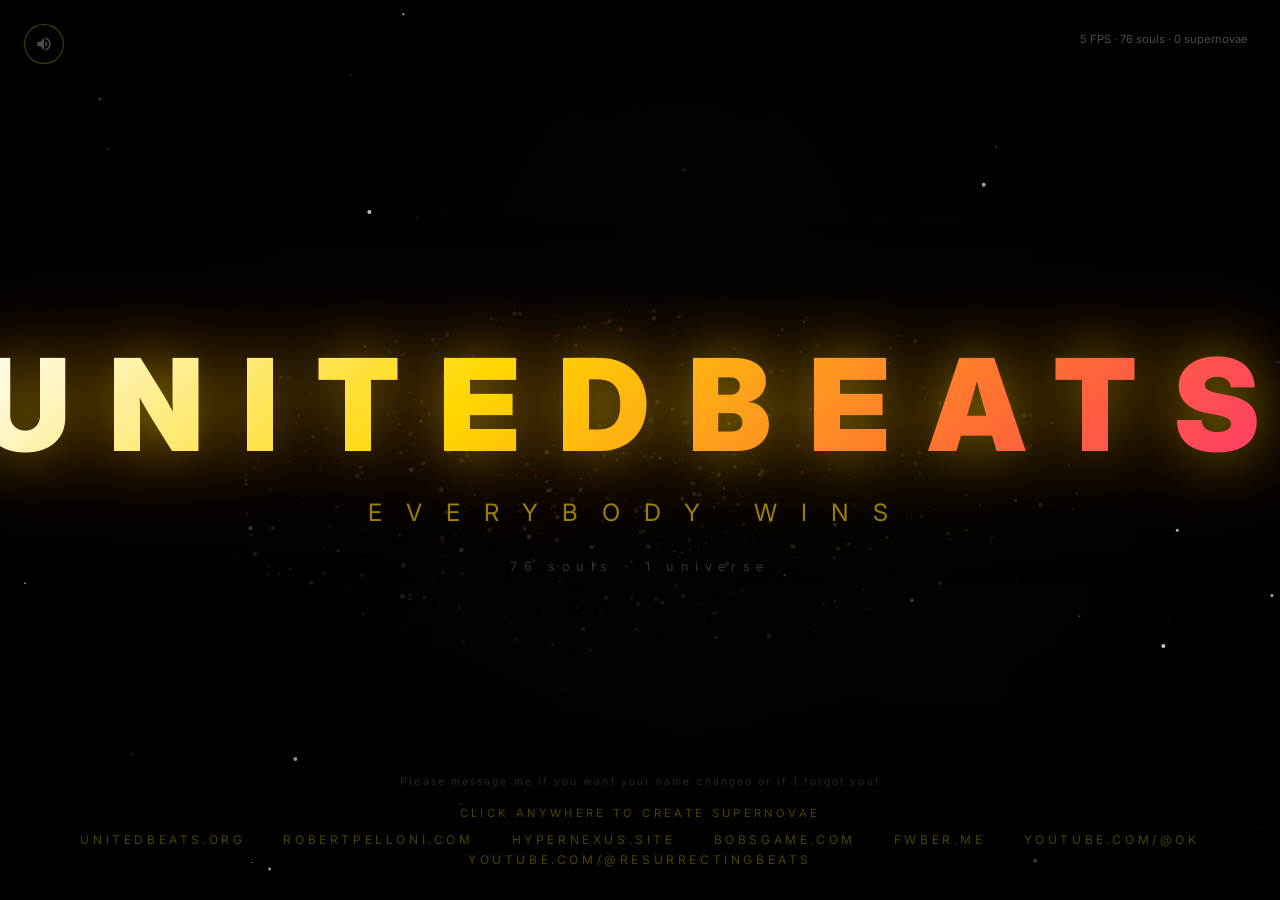
==== index.html @ 88bb685f "tagline-EVERYBODY-WINS" ====
<!doctype html>
<html lang="en">
  <head>
    <meta charset="UTF-8" />
    <meta name="viewport" content="width=device-width, initial-scale=1.0" />
    <title>UnitedBeats</title>

    <!-- Google AdSense -->
    <script
      async
      src="https://pagead2.googlesyndication.com/pagead/js/adsbygoogle.js?client=ca-pub-1203453275296694"
      crossorigin="anonymous"
    ></script>

    <link rel="preconnect" href="https://fonts.googleapis.com" />
    <link
      href="https://fonts.googleapis.com/css2?family=Inter:wght@300;400;700;900&display=swap"
      rel="stylesheet"
    />
    <style>
      * {
        margin: 0;
        padding: 0;
        box-sizing: border-box;
      }
      body {
        background: #000;
        font-family: "Inter", sans-serif;
        overflow: hidden;
      }
      canvas {
        position: fixed;
        top: 0;
        left: 0;
      }
      .yt-container {
        position: fixed;
        top: 0;
        left: 0;
        width: 100vw;
        height: 100vh;
        z-index: -1;
        pointer-events: none;
        opacity: 0;
      }
      .yt-container iframe {
        position: absolute;
        top: 50%;
        left: 50%;
        transform: translate(-50%, -50%);
        width: 120vw;
        height: 120vh;
        min-width: 120vw;
        min-height: 120vh;
      }
      .sound-btn {
        position: fixed;
        top: 1.5rem;
        left: 1.5rem;
        width: 40px;
        height: 40px;
        background: rgba(0, 0, 0, 0.5);
        border: 1px solid rgba(255, 215, 0, 0.3);
        border-radius: 50%;
        display: flex;
        align-items: center;
        justify-content: center;
        cursor: pointer;
        z-index: 100;
        opacity: 0;
        animation: fadeIn 2s ease 3s forwards;
        transition: all 0.3s;
        backdrop-filter: blur(10px);
      }
      .sound-btn:hover {
        border-color: rgba(255, 215, 0, 0.8);
        background: rgba(255, 215, 0, 0.1);
      }
      .sound-btn svg {
        width: 18px;
        height: 18px;
        fill: rgba(255, 215, 0, 0.7);
      }
      .sound-btn.muted svg {
        fill: rgba(255, 255, 255, 0.3);
      }
      .cursor {
        position: fixed;
        width: 20px;
        height: 20px;
        border: 2px solid rgba(255, 215, 0, 0.6);
        border-radius: 50%;
        pointer-events: none;
        z-index: 1000;
        transform: translate(-50%, -50%);
        transition: all 0.1s ease;
        mix-blend-mode: screen;
      }
      .cursor::after {
        content: "";
        position: absolute;
        top: 50%;
        left: 50%;
        width: 4px;
        height: 4px;
        background: #ffd700;
        border-radius: 50%;
        transform: translate(-50%, -50%);
      }
      .hero {
        position: fixed;
        top: 50%;
        left: 50%;
        transform: translate(-50%, -50%);
        text-align: center;
        z-index: 10;
        pointer-events: none;
        opacity: 0;
        animation: heroIn 4s ease 8s forwards;
      }
      @keyframes heroIn {
        0% {
          opacity: 0;
          transform: translate(-50%, -50%) scale(0.5);
        }
        100% {
          opacity: 1;
          transform: translate(-50%, -50%) scale(1);
        }
      }
      .logo {
        font-family: "Inter", sans-serif;
        font-size: clamp(4rem, 10vw, 8rem);
        font-weight: 900;
        letter-spacing: 0.3em;
        text-transform: uppercase;
        background: linear-gradient(
          135deg,
          #fff 0%,
          #ffd700 20%,
          #ff6b35 40%,
          #ff1493 60%,
          #8a2be2 80%,
          #00bfff 100%
        );
        background-size: 200% auto;
        -webkit-background-clip: text;
        -webkit-text-fill-color: transparent;
        background-clip: text;
        animation: textShimmer 3s linear infinite;
        filter: drop-shadow(0 0 30px rgba(255, 215, 0, 0.5))
          drop-shadow(0 0 60px rgba(255, 100, 0, 0.3));
      }
      @keyframes textShimmer {
        0% {
          background-position: 0% center;
        }
        100% {
          background-position: 200% center;
        }
      }
      .tagline {
        font-family: "Inter", sans-serif;
        font-size: clamp(1rem, 2.5vw, 1.5rem);
        font-weight: 400;
        letter-spacing: 1em;
        text-transform: uppercase;
        color: rgba(255, 215, 0, 0.6);
        margin-top: 1rem;
      }
      .subtitle {
        font-size: 0.8rem;
        letter-spacing: 0.5em;
        color: rgba(255, 255, 255, 0.2);
        margin-top: 2rem;
        opacity: 0;
        animation: fadeIn 2s ease 10s forwards;
      }
      @keyframes fadeIn {
        to {
          opacity: 1;
        }
      }
      .footer {
        position: fixed;
        bottom: 2rem;
        left: 0;
        right: 0;
        text-align: center;
        z-index: 10;
        opacity: 0;
        animation: fadeIn 2s ease 11s forwards;
      }
      .footer a {
        color: rgba(255, 215, 0, 0.3);
        text-decoration: none;
        font-size: 0.75rem;
        letter-spacing: 0.3em;
        text-transform: uppercase;
        transition: all 0.3s;
        padding: 0.5rem 1rem;
        border: 1px solid transparent;
      }
      .footer a:hover {
        color: #ffd700;
        border-color: rgba(255, 215, 0, 0.3);
        text-shadow: 0 0 20px rgba(255, 215, 0, 0.5);
      }
      .stats {
        position: fixed;
        top: 2rem;
        right: 2rem;
        font-size: 0.7rem;
        color: rgba(255, 255, 255, 0.3);
        text-align: right;
        z-index: 10;
        opacity: 0;
        animation: fadeIn 2s ease 12s forwards;
      }
      .click-hint {
        position: fixed;
        bottom: 5rem;
        left: 50%;
        transform: translateX(-50%);
        font-size: 0.7rem;
        color: rgba(255, 215, 0, 0.3);
        letter-spacing: 0.3em;
        z-index: 10;
        opacity: 0;
        animation:
          fadeIn 2s ease 9s forwards,
          pulse 3s ease-in-out 9s infinite;
      }
      @keyframes pulse {
        0%,
        100% {
          opacity: 0.3;
        }
        50% {
          opacity: 0.6;
        }
      }
      .message-hint {
        position: fixed;
        bottom: 7rem;
        left: 50%;
        transform: translateX(-50%);
        font-size: 0.65rem;
        color: rgba(255, 255, 255, 0.15);
        letter-spacing: 0.2em;
        z-index: 10;
        white-space: nowrap;
        opacity: 0;
        animation: fadeIn 2s ease 13s forwards;
      }
    </style>
  </head>
  <body>
    <canvas id="canvas"></canvas>

    <!-- YouTube Background Audio -->
    <div class="yt-container">
      <iframe
        id="ytPlayer"
        src="https://www.youtube.com/embed/bGdAvJPZcgg?autoplay=1&loop=1&playlist=bGdAvJPZcgg&controls=0&showinfo=0&rel=0&modestbranding=1&playsinline=1&enablejsapi=1"
        allow="autoplay; encrypted-media"
        frameborder="0"
      ></iframe>
    </div>

    <!-- Sound Toggle -->
    <div class="sound-btn" id="soundBtn" title="Toggle Sound">
      <svg id="soundIcon" viewBox="0 0 24 24">
        <path
          d="M3 9v6h4l5 5V4L7 9H3zm13.5 3c0-1.77-1.02-3.29-2.5-4.03v8.05c1.48-.73 2.5-2.25 2.5-4.02zM14 3.23v2.06c2.89.86 5 3.54 5 6.71s-2.11 5.85-5 6.71v2.06c4.01-.91 7-4.49 7-8.77s-2.99-7.86-7-8.77z"
        />
      </svg>
    </div>

    <div class="hero">
      <h1 class="logo">UnitedBeats</h1>
      <p class="tagline">EVERYBODY WINS</p>
      <p class="subtitle">76 souls · 1 universe</p>
    </div>

    <div class="click-hint">CLICK ANYWHERE TO CREATE SUPERNOVAE</div>

    <div class="stats" id="stats"></div>

    <div class="footer">
      <a href="https://unitedbeats.org">unitedbeats.org</a>
      <a href="https://robertpelloni.com">robertpelloni.com</a>
      <a href="https://hypernexus.site">hypernexus.site</a>
      <a href="https://bobsgame.com">bobsgame.com</a>
      <a href="https://fwber.me">fwber.me</a>
      <a href="https://www.youtube.com/@ok">youtube.com/@ok</a>
      <a href="https://www.youtube.com/@ResurrectingBeats"
        >youtube.com/@ResurrectingBeats</a
      >
    </div>

    <div class="message-hint">
      Please message me if you want your name changed or if I forgot you!
    </div>

    <script>
      const canvas = document.getElementById("canvas");
      const ctx = canvas.getContext("2d");
      let W, H, cx, cy, mouseX, mouseY;

      function resize() {
        W = canvas.width = window.innerWidth;
        H = canvas.height = window.innerHeight;
        cx = W / 2;
        cy = H / 2;
        mouseX = cx;
        mouseY = cy;
      }
      resize();
      window.addEventListener("resize", resize);

      // Track mouse position
      document.addEventListener("mousemove", (e) => {
        mouseX = e.clientX;
        mouseY = e.clientY;
      });

      const names = [
        "Robert Pelloni",
        "Harry Korlous",
        "Lumbros Korlous",
        "Phil",
        "Michael",
        "Mike",
        "Chris",
        "Danny",
        "Dave",
        "Dan",
        "Laura",
        "Julia",
        "Crystal",
        "Shonna",
        "Kim",
        "Brandon",
        "Ken",
        "Joey",
        "Joe",
        "Shannon",
        "Donny",
        "Addy",
        "Craig",
        "Adam",
        "Amanda",
        "Sommer",
        "Matthew Sommer",
        "T",
        "Jen",
        "Dale",
        "Cliff",
        "Christopher",
        "Jude",
        "Leah",
        "Jennifer",
        "James",
        "Alex",
        "Samson",
        "Cory",
        "John",
        "Austin",
        "Ana",
        "Mireille",
        "Niraj",
        "Eugene",
        "Nick",
        "Bry",
        "Sam",
        "Charles",
        "Jason",
        "Hank",
        "Matthew",
        "Matt",
        "Derek",
        "Gregg",
        "Adriana",
        "Daphne",
        "Tim",
        "Frank",
        "Megan",
        "Megggan",
        "Liz",
        "Wayne",
        "Josh",
        "Neil",
        "Jack",
        "Steve",
        "Klair",
        "Rex",
        "Chauncey",
        "Jay",
        "Splarka",
        "Vivi",
        "Vincent",
        "Andrew",
        "William",
      ];

      // Deep space background
      const layers = [
        { stars: [], speed: 0.05, size: 0.5, count: 200 },
        { stars: [], speed: 0.1, size: 1, count: 150 },
        { stars: [], speed: 0.2, size: 1.5, count: 100 },
        { stars: [], speed: 0.3, size: 2, count: 50 },
      ];

      layers.forEach((layer) => {
        for (let i = 0; i < layer.count; i++) {
          layer.stars.push({
            x: Math.random() * 3000 - 500,
            y: Math.random() * 3000 - 500,
            o: Math.random(),
            tw: Math.random() * 6.28,
            hue: Math.random() > 0.9 ? Math.random() * 60 + 20 : 0,
          });
        }
      });

      // Galaxy spiral particles
      const galaxy = [];
      for (let i = 0; i < 500; i++) {
        const angle = Math.random() * 6.28 * 3;
        const dist = 50 + Math.random() * 400;
        galaxy.push({
          angle,
          dist,
          speed: 0.0002 + Math.random() * 0.0005,
          size: Math.random() * 2 + 0.5,
          hue: Math.random() * 40 + 20,
          o: Math.random() * 0.5 + 0.1,
        });
      }

      // Supernova class - realistic version
      class Supernova {
        constructor(x, y, isMain = false) {
          this.x = x;
          this.y = y;
          this.isMain = isMain;
          this.time = 0;
          this.phase = 0;
          this.alive = true;
          this.debris = [];
          this.rings = [];
          this.names = [];
          this.filaments = [];
          this.ejecta = [];
          this.shells = [];

          // Create filaments (long tendrils of gas)
          for (let i = 0; i < (isMain ? 24 : 8); i++) {
            const angle =
              (i / (isMain ? 24 : 8)) * 6.28 + (Math.random() - 0.5) * 0.3;
            const length = 100 + Math.random() * 300;
            const points = [];
            for (let j = 0; j < 20; j++) {
              const t = j / 19;
              points.push({
                ox: Math.cos(angle) * length * t + (Math.random() - 0.5) * 30,
                oy: Math.sin(angle) * length * t + (Math.random() - 0.5) * 30,
                wobble: Math.random() * 6.28,
              });
            }
            this.filaments.push({
              angle,
              length,
              points,
              width: 2 + Math.random() * 4,
              hue: Math.random() > 0.5 ? 0 : 30, // red or orange
              speed: 0.5 + Math.random() * 1.5,
              opacity: 0.6 + Math.random() * 0.4,
            });
          }

          // Create ejecta knots (bright clumps)
          for (let i = 0; i < (isMain ? 60 : 15); i++) {
            const angle = Math.random() * 6.28;
            const speed = 0.5 + Math.random() * 2;
            this.ejecta.push({
              x,
              y,
              vx: Math.cos(angle) * speed,
              vy: Math.sin(angle) * speed,
              size: 3 + Math.random() * 8,
              life: 1,
              decay: 0.0005 + Math.random() * 0.001,
              hue: Math.random() * 40, // red-orange-yellow
              brightness: 50 + Math.random() * 50,
            });
          }

          // Create expanding gas shells
          for (let i = 0; i < (isMain ? 4 : 2); i++) {
            this.shells.push({
              radius: 0,
              maxRadius: 200 + i * 150 + Math.random() * 100,
              speed: 1.5 + i * 0.5,
              opacity: 0.4 - i * 0.08,
              delay: i * 0.3,
              width: 20 + Math.random() * 30,
              hue: i * 10, // each shell slightly different color
            });
          }

          // Create debris
          for (let i = 0; i < (isMain ? 300 : 80); i++) {
            const angle = Math.random() * 6.28;
            const speed = 0.5 + Math.random() * (isMain ? 8 : 4);
            this.debris.push({
              x,
              y,
              vx: Math.cos(angle) * speed,
              vy: Math.sin(angle) * speed,
              size: Math.random() * (isMain ? 3 : 1.5) + 0.3,
              life: 1,
              decay: 0.0008 + Math.random() * 0.003,
              hue: Math.random() * 60 + 10,
            });
          }

          // Shockwave rings
          for (let i = 0; i < (isMain ? 6 : 2); i++) {
            this.rings.push({
              radius: 0,
              speed: 3 + i * 2,
              opacity: 0.5 - i * 0.06,
              delay: i * 0.4,
            });
          }

          // Assign names if main
          if (isMain) {
            this.names = names.map((name, i) => {
              const angle =
                (i / names.length) * 6.28 + (Math.random() - 0.5) * 0.5;
              const speed = 1.5 + Math.random() * 3;
              const colors = [
                "#ffd700",
                "#ff6b35",
                "#ff1493",
                "#8a2be2",
                "#00bfff",
                "#ff4500",
                "#7cfc00",
                "#ff69b4",
                "#00ced1",
                "#ffa500",
                "#ff6ec7",
                "#7fffd4",
              ];
              return {
                name,
                x,
                y,
                vx: Math.cos(angle) * speed,
                vy: Math.sin(angle) * speed,
                angle,
                size: 0.7 + Math.random() * 0.7,
                color: colors[i % colors.length],
                opacity: 0,
                delay: 0.3 + Math.random() * 2,
                trail: [],
                maxTrail: 10 + Math.floor(Math.random() * 20),
                phase: Math.random() * 6.28,
                wobble: 0.3 + Math.random() * 2,
                finalOrbit: 80 + Math.random() * 300,
                finalAngle: Math.random() * 6.28,
                finalSpeed: 0.0003 + Math.random() * 0.003,
                settled: false,
              };
            });
          }
        }

        update(dt) {
          this.time += dt;
          if (this.time < 2) this.phase = 0;
          else if (this.time < 5) this.phase = 1;
          else this.phase = 2;

          // Update debris
          this.debris.forEach((d) => {
            d.x += d.vx;
            d.y += d.vy;
            d.vx *= 0.997;
            d.vy *= 0.997;
            d.life -= d.decay;
          });
          this.debris = this.debris.filter((d) => d.life > 0);

          // Update names
          this.names.forEach((p) => {
            if (this.time < p.delay) return;
            const age = this.time - p.delay;

            if (this.phase <= 1) {
              const force = Math.min(1, age * 0.3);
              p.x = this.x + p.vx * age * 100 * force;
              p.y = this.y + p.vy * age * 100 * force;
              p.opacity = Math.min(1, age * 0.3);
            } else {
              if (!p.settled) p.settled = true;
              p.finalAngle += p.finalSpeed;
              const wx = Math.sin(this.time * p.wobble + p.phase) * 40;
              const wy = Math.cos(this.time * p.wobble * 0.7 + p.phase) * 40;
              const tx = this.x + Math.cos(p.finalAngle) * p.finalOrbit + wx;
              const ty = this.y + Math.sin(p.finalAngle) * p.finalOrbit + wy;
              p.x += (tx - p.x) * 0.015;
              p.y += (ty - p.y) * 0.015;
              p.opacity = 0.6 + 0.4 * Math.sin(this.time * 2 + p.phase);
            }

            p.trail.push({ x: p.x, y: p.y });
            if (p.trail.length > p.maxTrail) p.trail.shift();
          });

          if (this.phase === 2 && this.debris.length === 0 && !this.isMain) {
            this.alive = this.names.length > 0;
          }
        }

        draw() {
          // Pre-explosion star
          if (this.phase === 0) {
            const pulse = 1 + Math.sin(this.time * 5) * 0.3 * (this.time / 2);
            const r = (5 + this.time * 15) * pulse;
            const glow = 10 + this.time * 40;
            this.drawStar(this.x, this.y, r, glow);
            return;
          }

          // Initial flash (bright white)
          if (this.time > 2 && this.time < 2.8) {
            const t = (this.time - 2) / 0.8;
            const flash = Math.pow(1 - t, 3);
            ctx.fillStyle = `rgba(255,255,255,${flash * 0.9})`;
            ctx.fillRect(0, 0, W, H);
            // Blue-white core flash
            const core = ctx.createRadialGradient(
              this.x,
              this.y,
              0,
              this.x,
              this.y,
              300 * (1 + t * 2),
            );
            core.addColorStop(0, `rgba(200,220,255,${flash * 0.8})`);
            core.addColorStop(0.3, `rgba(255,255,255,${flash * 0.5})`);
            core.addColorStop(1, "transparent");
            ctx.fillStyle = core;
            ctx.fillRect(0, 0, W, H);
          }

          // Expanding gas shells
          this.shells.forEach((shell) => {
            const t = this.time - shell.delay;
            if (t < 0) return;
            shell.radius = Math.min(shell.maxRadius, t * 150 * shell.speed);
            const progress = shell.radius / shell.maxRadius;
            const o =
              shell.opacity * (1 - progress) * (1 - Math.max(0, (t - 3) / 5));
            if (o <= 0.01) return;

            // Outer shell edge
            ctx.beginPath();
            ctx.arc(this.x, this.y, shell.radius, 0, 6.28);
            ctx.strokeStyle = `hsla(${shell.hue}, 80%, 60%, ${o})`;
            ctx.lineWidth = shell.width * (1 - progress * 0.5);
            ctx.stroke();

            // Inner glow
            ctx.beginPath();
            ctx.arc(this.x, this.y, shell.radius * 0.95, 0, 6.28);
            ctx.strokeStyle = `hsla(${shell.hue + 10}, 90%, 70%, ${o * 0.5})`;
            ctx.lineWidth = shell.width * 0.3;
            ctx.stroke();
          });

          // Shockwave rings (thin bright lines)
          this.rings.forEach((ring) => {
            const t = this.time - ring.delay;
            if (t < 0) return;
            ring.radius = t * 200 * ring.speed;
            const o = Math.max(0, ring.opacity * (1 - t * 0.06));
            if (o <= 0) return;
            ctx.beginPath();
            ctx.arc(this.x, this.y, ring.radius, 0, 6.28);
            ctx.strokeStyle = `rgba(255,220,150,${o})`;
            ctx.lineWidth = 2;
            ctx.stroke();
          });

          // Filaments (tendrils of gas)
          this.filaments.forEach((f) => {
            const t = this.time - 2;
            if (t < 0) return;
            const progress = Math.min(1, (t * f.speed) / 5);
            const o = f.opacity * (1 - progress * 0.3);
            ctx.beginPath();
            ctx.moveTo(this.x, this.y);
            for (let i = 0; i < f.points.length; i++) {
              const p = f.points[i];
              const wobbleX =
                Math.sin(this.time * 2 + p.wobble) * 10 * progress;
              const wobbleY =
                Math.cos(this.time * 2 + p.wobble) * 10 * progress;
              const px = this.x + p.ox * progress + wobbleX;
              const py = this.y + p.oy * progress + wobbleY;
              ctx.lineTo(px, py);
            }
            ctx.strokeStyle = `hsla(${f.hue}, 90%, 55%, ${o * 0.4})`;
            ctx.lineWidth = f.width * (1 - progress * 0.3);
            ctx.lineCap = "round";
            ctx.stroke();
          });

          // Ejecta knots
          this.ejecta.forEach((e) => {
            const t = this.time - 2;
            if (t < 0) return;
            e.x += e.vx;
            e.y += e.vy;
            e.vx *= 0.998;
            e.vy *= 0.998;
            e.life -= e.decay;
            if (e.life <= 0) return;
            // Hot core
            ctx.beginPath();
            ctx.arc(e.x, e.y, e.size * e.life, 0, 6.28);
            ctx.fillStyle = `hsla(${e.hue}, 90%, ${e.brightness}%, ${e.life * 0.7})`;
            ctx.fill();
            // Glow
            const glow = ctx.createRadialGradient(
              e.x,
              e.y,
              0,
              e.x,
              e.y,
              e.size * e.life * 4,
            );
            glow.addColorStop(0, `hsla(${e.hue}, 100%, 60%, ${e.life * 0.3})`);
            glow.addColorStop(1, "transparent");
            ctx.fillStyle = glow;
            ctx.fillRect(
              e.x - e.size * 4,
              e.y - e.size * 4,
              e.size * 8,
              e.size * 8,
            );
          });

          // Dust/debris
          this.debris.forEach((d) => {
            d.x += d.vx;
            d.y += d.vy;
            d.vx *= 0.997;
            d.vy *= 0.997;
            d.life -= d.decay;
            if (d.life <= 0) return;
            ctx.beginPath();
            ctx.arc(d.x, d.y, d.size * d.life, 0, 6.28);
            ctx.fillStyle = `hsla(${d.hue}, 80%, ${40 + d.life * 40}%, ${d.life * 0.6})`;
            ctx.fill();
          });

          // Central remnant (fading neutron star)
          if (this.phase >= 1) {
            const age = this.time - 2;
            const fade = Math.max(0, 1 - age / 8);
            if (fade > 0) {
              // Pulsar glow
              const pulse = 1 + Math.sin(this.time * 10) * 0.2;
              const r = 3 * fade * pulse;
              const glow = ctx.createRadialGradient(
                this.x,
                this.y,
                0,
                this.x,
                this.y,
                r * 10,
              );
              glow.addColorStop(0, `rgba(180,200,255,${fade * 0.8})`);
              glow.addColorStop(0.3, `rgba(100,150,255,${fade * 0.4})`);
              glow.addColorStop(1, "transparent");
              ctx.fillStyle = glow;
              ctx.fillRect(this.x - r * 10, this.y - r * 10, r * 20, r * 20);
              // Core
              ctx.beginPath();
              ctx.arc(this.x, this.y, r, 0, 6.28);
              ctx.fillStyle = `rgba(200,220,255,${fade * 0.9})`;
              ctx.fill();
            }
          }

          // Names
          this.names.forEach((p) => {
            if (this.time < p.delay) return;
            const age = this.time - p.delay;

            if (this.phase <= 1) {
              const force = Math.min(1, age * 0.2);
              p.x = this.x + p.vx * age * 80 * force;
              p.y = this.y + p.vy * age * 80 * force;
              p.opacity = Math.min(1, age * 0.2);
            } else {
              if (!p.settled) p.settled = true;
              p.finalAngle += p.finalSpeed;
              const wx = Math.sin(this.time * p.wobble + p.phase) * 40;
              const wy = Math.cos(this.time * p.wobble * 0.7 + p.phase) * 40;
              const tx = this.x + Math.cos(p.finalAngle) * p.finalOrbit + wx;
              const ty = this.y + Math.sin(p.finalAngle) * p.finalOrbit + wy;
              p.x += (tx - p.x) * 0.015;
              p.y += (ty - p.y) * 0.015;
              p.opacity = 0.6 + 0.4 * Math.sin(this.time * 2 + p.phase);
            }

            // Trail
            p.trail.push({ x: p.x, y: p.y });
            if (p.trail.length > p.maxTrail) p.trail.shift();
            if (p.trail.length > 1) {
              ctx.beginPath();
              ctx.moveTo(p.trail[0].x, p.trail[0].y);
              for (let i = 1; i < p.trail.length; i++)
                ctx.lineTo(p.trail[i].x, p.trail[i].y);
              ctx.strokeStyle = p.color;
              ctx.globalAlpha = p.opacity * 0.08;
              ctx.lineWidth = p.size * 10;
              ctx.lineCap = "round";
              ctx.stroke();
              ctx.globalAlpha = 1;
            }

            // Name
            ctx.save();
            ctx.globalAlpha = p.opacity;
            ctx.font = `bold ${p.size * 18}px 'Inter', sans-serif`;
            ctx.textAlign = "center";
            ctx.textBaseline = "middle";
            ctx.shadowColor = p.color;
            ctx.shadowBlur = 25;
            ctx.fillStyle = p.color;
            ctx.fillText(p.name, p.x, p.y);
            ctx.shadowBlur = 8;
            ctx.fillStyle = "rgba(255,255,255,0.6)";
            ctx.fillText(p.name, p.x, p.y);
            ctx.restore();
          });
        }

        drawStar(x, y, r, glow) {
          // Multi-layered corona
          const layers = [
            {
              r: 15,
              stops: [
                [0, "rgba(255,255,255,0.95)"],
                [0.2, "rgba(255,240,200,0.7)"],
                [0.5, "rgba(255,150,50,0.2)"],
                [1, "transparent"],
              ],
            },
            {
              r: 8,
              stops: [
                [0, "rgba(255,255,255,1)"],
                [0.3, "rgba(200,220,255,0.8)"],
                [0.7, "rgba(100,150,255,0.3)"],
                [1, "transparent"],
              ],
            },
          ];
          layers.forEach((l) => {
            const g = ctx.createRadialGradient(x, y, 0, x, y, r * l.r + glow);
            l.stops.forEach(([stop, color]) => g.addColorStop(stop, color));
            ctx.fillStyle = g;
            ctx.fillRect(x - r * l.r, y - r * l.r, r * l.r * 2, r * l.r * 2);
          });

          // Light spikes
          ctx.save();
          ctx.translate(x, y);
          for (let i = 0; i < 12; i++) {
            ctx.rotate(0.524);
            const len = r * 6 + glow * 2 + Math.sin(this.time * 3 + i) * r * 2;
            const g = ctx.createLinearGradient(0, 0, len, 0);
            g.addColorStop(0, "rgba(255,240,200,0.7)");
            g.addColorStop(0.3, "rgba(200,220,255,0.3)");
            g.addColorStop(1, "transparent");
            ctx.beginPath();
            ctx.moveTo(0, -0.8);
            ctx.quadraticCurveTo(len * 0.4, -2, len, 0);
            ctx.quadraticCurveTo(len * 0.4, 2, 0, 0.8);
            ctx.fillStyle = g;
            ctx.fill();
          }
          ctx.restore();

          // Hot core
          const core = ctx.createRadialGradient(x, y, 0, x, y, r * 2);
          core.addColorStop(0, "#fff");
          core.addColorStop(0.2, "rgba(200,220,255,0.9)");
          core.addColorStop(0.5, "rgba(255,240,200,0.5)");
          core.addColorStop(1, "transparent");
          ctx.beginPath();
          ctx.arc(x, y, r * 2, 0, 6.28);
          ctx.fillStyle = core;
          ctx.fill();
        }
      }

      // Main supernova
      let mainSupernova = null;
      let userSupernovae = [];
      let time = 0;

      // Click to create supernova
      canvas.addEventListener("click", (e) => {
        userSupernovae.push(new Supernova(e.clientX, e.clientY, false));
      });

      // Stats
      const statsEl = document.getElementById("stats");
      let fps = 0,
        frameCount = 0,
        lastFpsTime = 0;

      function animate(timestamp) {
        const dt = 0.016;
        time += dt;

        // FPS
        frameCount++;
        if (timestamp - lastFpsTime > 1000) {
          fps = frameCount;
          frameCount = 0;
          lastFpsTime = timestamp;
          statsEl.textContent = `${fps} FPS · ${names.length} souls · ${userSupernovae.length + (mainSupernova ? 1 : 0)} supernovae`;
        }

        // Background
        ctx.fillStyle = "#000";
        ctx.fillRect(0, 0, W, H);

        // Nebula
        for (let i = 0; i < 4; i++) {
          const nx = cx + Math.sin(time * 0.1 + i * 1.5) * 300;
          const ny = cy + Math.cos(time * 0.1 + i * 1.5) * 200;
          const neb = ctx.createRadialGradient(nx, ny, 0, nx, ny, 500);
          const hue = (time * 15 + i * 90) % 360;
          neb.addColorStop(0, `hsla(${hue}, 80%, 30%, 0.02)`);
          neb.addColorStop(0.5, `hsla(${hue + 30}, 70%, 20%, 0.01)`);
          neb.addColorStop(1, "transparent");
          ctx.fillStyle = neb;
          ctx.fillRect(0, 0, W, H);
        }

        // Parallax stars
        const mx = (mouseX - cx) * 0.01;
        const my = (mouseY - cy) * 0.01;
        layers.forEach((layer, li) => {
          layer.stars.forEach((s) => {
            s.tw += 0.02;
            const px = s.x + mx * layer.speed * 100;
            const py = s.y + my * layer.speed * 100;
            const o = s.o * (0.3 + 0.7 * Math.sin(s.tw));
            if (s.hue > 0) {
              ctx.fillStyle = `hsla(${s.hue}, 80%, 70%, ${o})`;
            } else {
              ctx.fillStyle = `rgba(255,255,255,${o})`;
            }
            ctx.beginPath();
            ctx.arc(px, py, layer.size, 0, 6.28);
            ctx.fill();
          });
        });

        // Galaxy
        galaxy.forEach((g) => {
          g.angle += g.speed;
          const gx =
            cx + Math.cos(g.angle) * g.dist + Math.sin(time * 0.1) * 50;
          const gy =
            cy + Math.sin(g.angle) * g.dist * 0.4 + Math.cos(time * 0.1) * 30;
          ctx.beginPath();
          ctx.arc(gx, gy, g.size, 0, 6.28);
          ctx.fillStyle = `hsla(${g.hue}, 60%, 60%, ${g.o * 0.3})`;
          ctx.fill();
        });

        // Create main supernova after 1s
        if (!mainSupernova && time > 1) {
          mainSupernova = new Supernova(cx, cy, true);
        }

        // Update & draw supernovae
        if (mainSupernova) {
          mainSupernova.update(dt);
          mainSupernova.draw();
        }

        userSupernovae = userSupernovae.filter((sn) => {
          sn.update(dt);
          sn.draw();
          return sn.alive;
        });

        // Draw connecting lines between settled names
        if (mainSupernova && mainSupernova.phase === 2) {
          const settled = mainSupernova.names.filter((n) => n.settled);
          settled.forEach((n1, i) => {
            settled.slice(i + 1).forEach((n2) => {
              const dx = n1.x - n2.x;
              const dy = n1.y - n2.y;
              const dist = Math.sqrt(dx * dx + dy * dy);
              if (dist < 200) {
                const o = (1 - dist / 200) * 0.1;
                ctx.beginPath();
                ctx.moveTo(n1.x, n1.y);
                ctx.lineTo(n2.x, n2.y);
                ctx.strokeStyle = `rgba(255,200,100,${o})`;
                ctx.lineWidth = 0.5;
                ctx.stroke();
              }
            });
          });

          // Mouse gravity effect
          settled.forEach((p) => {
            const dx = mouseX - p.x;
            const dy = mouseY - p.y;
            const dist = Math.sqrt(dx * dx + dy * dy);
            if (dist < 300) {
              const force = (1 - dist / 300) * 0.5;
              ctx.beginPath();
              ctx.moveTo(p.x, p.y);
              ctx.lineTo(p.x + dx * force * 0.1, p.y + dy * force * 0.1);
              ctx.strokeStyle = `rgba(255,215,0,${force * 0.3})`;
              ctx.lineWidth = 1;
              ctx.stroke();
            }
          });
        }

        requestAnimationFrame(animate);
      }

      animate(0);

      // YouTube Sound Toggle
      const ytPlayer = document.getElementById("ytPlayer");
      const soundBtn = document.getElementById("soundBtn");
      const soundIcon = document.getElementById("soundIcon");
      // Set the icon by updating the path's `d` attribute rather than using
      // innerHTML (avoids HTML parsing / injection entirely).
      const soundPath = soundIcon.querySelector("path");
      const SOUND_ON_D =
        "M3 9v6h4l5 5V4L7 9H3zm13.5 3c0-1.77-1.02-3.29-2.5-4.03v8.05c1.48-.73 2.5-2.25 2.5-4.02zM14 3.23v2.06c2.89.86 5 3.54 5 6.71s-2.11 5.85-5 6.71v2.06c4.01-.91 7-4.49 7-8.77s-2.99-7.86-7-8.77z";
      const SOUND_OFF_D =
        "M16.5 12c0-1.77-1.02-3.29-2.5-4.03v2.21l2.45 2.45c.03-.2.05-.41.05-.63zm2.5 0c0 .94-.2 1.82-.54 2.64l1.51 1.51C20.63 14.91 21 13.5 21 12c0-4.28-2.99-7.86-7-8.77v2.06c2.89.86 5 3.54 5 6.71zM4.27 3L3 4.27 7.73 9H3v6h4l5 5v-6.73l4.25 4.25c-.67.52-1.42.93-2.25 1.18v2.06c1.38-.31 2.63-.95 3.69-1.81L19.73 21 21 19.73l-9-9L4.27 3zM12 4L9.91 6.09 12 8.18V4z";
      let isMuted = true;
      let ytReady = false;

      // YouTube API
      const tag = document.createElement("script");
      tag.src = "https://www.youtube.com/iframe_api";
      document.head.appendChild(tag);

      let player;
      window.onYouTubeIframeAPIReady = function () {
        player = new YT.Player("ytPlayer", {
          events: {
            onReady: () => {
              ytReady = true;
              player.mute();
              player.playVideo();
            },
          },
        });
      };

      soundBtn.addEventListener("click", () => {
        isMuted = !isMuted;
        if (ytReady) {
          if (isMuted) {
            player.mute();
            soundBtn.classList.add("muted");
            soundPath.setAttribute("d", SOUND_OFF_D);
          } else {
            player.unMute();
            soundBtn.classList.remove("muted");
            soundPath.setAttribute("d", SOUND_ON_D);
          }
        }
      });

      soundBtn.classList.add("muted");

      // Dynamic Supernova Favicon
      function generateFavicon() {
        const fc = document.createElement("canvas");
        fc.width = 32;
        fc.height = 32;
        const fctx = fc.getContext("2d");

        // Background
        fctx.fillStyle = "#000";
        fctx.fillRect(0, 0, 32, 32);

        // Star glow
        const g = fctx.createRadialGradient(16, 16, 0, 16, 16, 16);
        g.addColorStop(0, "rgba(255,255,255,1)");
        g.addColorStop(0.2, "rgba(255,215,0,0.9)");
        g.addColorStop(0.5, "rgba(255,100,0,0.5)");
        g.addColorStop(0.8, "rgba(255,50,0,0.2)");
        g.addColorStop(1, "transparent");
        fctx.fillStyle = g;
        fctx.fillRect(0, 0, 32, 32);

        // Explosion rays
        fctx.save();
        fctx.translate(16, 16);
        for (let i = 0; i < 8; i++) {
          fctx.rotate(0.785);
          const rg = fctx.createLinearGradient(0, 0, 16, 0);
          rg.addColorStop(0, "rgba(255,200,100,0.8)");
          rg.addColorStop(1, "transparent");
          fctx.beginPath();
          fctx.moveTo(0, -0.5);
          fctx.lineTo(16, 0);
          fctx.lineTo(0, 0.5);
          fctx.fillStyle = rg;
          fctx.fill();
        }
        fctx.restore();

        // Bright center
        fctx.beginPath();
        fctx.arc(16, 16, 3, 0, 6.28);
        fctx.fillStyle = "#fff";
        fctx.fill();

        // Debris particles
        for (let i = 0; i < 12; i++) {
          const angle = (i / 12) * 6.28;
          const dist = 8 + Math.random() * 8;
          const px = 16 + Math.cos(angle) * dist;
          const py = 16 + Math.sin(angle) * dist;
          fctx.beginPath();
          fctx.arc(px, py, 1, 0, 6.28);
          fctx.fillStyle = `hsl(${30 + Math.random() * 30}, 100%, ${50 + Math.random() * 50}%)`;
          fctx.fill();
        }

        return fc.toDataURL();
      }

      // Set favicon
      const favicon = document.createElement("link");
      favicon.rel = "icon";
      favicon.type = "image/png";
      favicon.href = generateFavicon();
      document.head.appendChild(favicon);

      // Also set apple-touch-icon
      const appleIcon = document.createElement("link");
      appleIcon.rel = "apple-touch-icon";
      appleIcon.href = generateFavicon();
      document.head.appendChild(appleIcon);
    </script>
  </body>
</html>
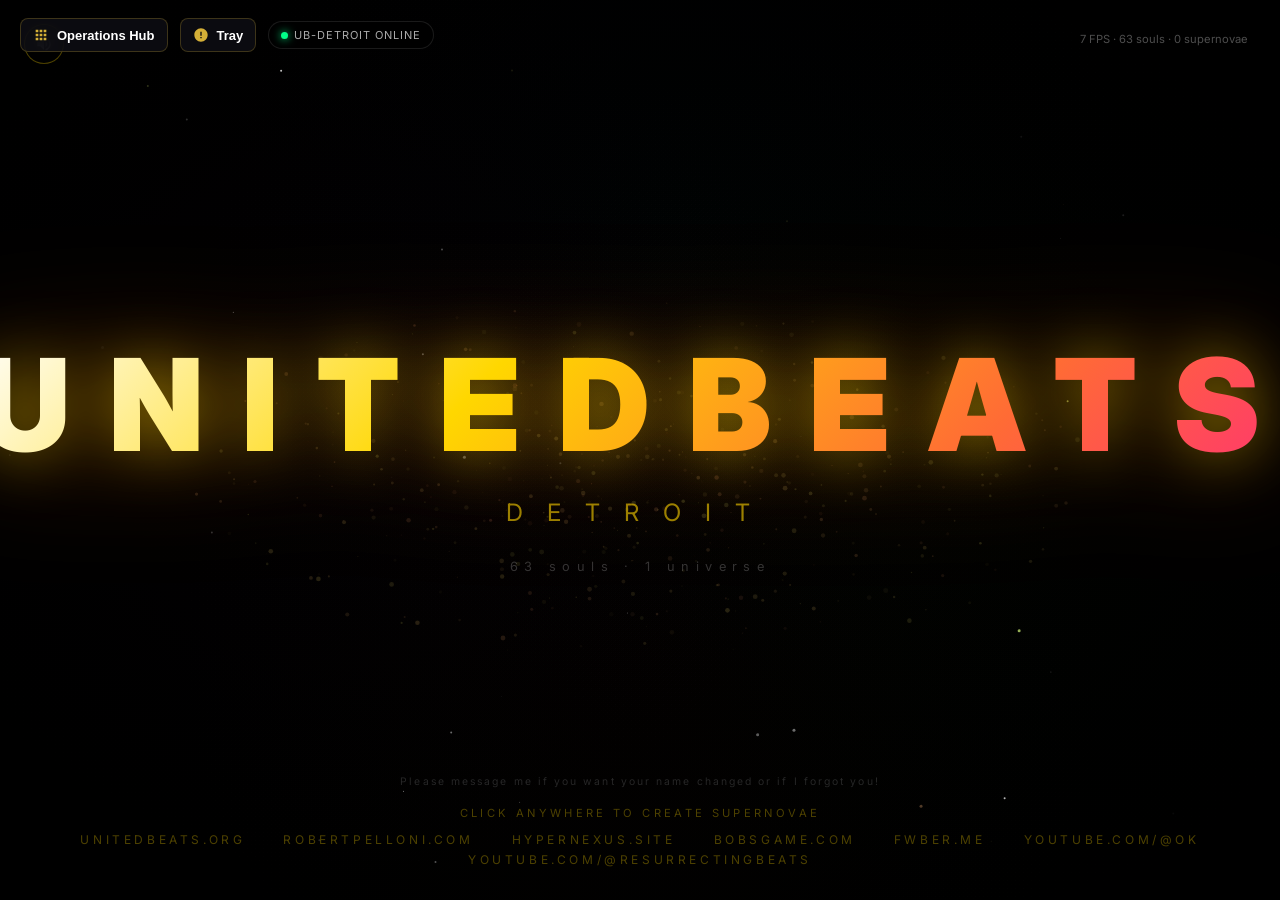
==== commit 88f9cb13: "fix(hub): add active @ResurrectingBeats channel link to Ecosystem directory Co-authored-by: robertpe" ====
--- a/index.html
+++ b/index.html
@@ -253,10 +253,498 @@
         opacity: 0;
         animation: fadeIn 2s ease 13s forwards;
       }
+
+      /* --- OPERATIONS HUB & SYSTEM TRAY STYLES --- */
+      :root {
+        --ub-gold: #d4af37;
+        --ub-gold-glow: rgba(212, 175, 55, 0.4);
+        --ub-panel-bg: rgba(8, 8, 12, 0.88);
+        --ub-border: rgba(212, 175, 55, 0.25);
+        --ub-text-muted: #8e8e9f;
+      }
+
+      .top-nav-bar {
+        position: fixed;
+        top: 18px;
+        left: 20px;
+        display: flex;
+        align-items: center;
+        gap: 12px;
+        z-index: 1000;
+      }
+
+      .nav-btn {
+        background: rgba(15, 15, 22, 0.75);
+        border: 1px solid var(--ub-border);
+        border-radius: 8px;
+        color: #fff;
+        padding: 8px 12px;
+        cursor: pointer;
+        display: flex;
+        align-items: center;
+        gap: 8px;
+        font-size: 13px;
+        font-weight: 600;
+        backdrop-filter: blur(10px);
+        transition: all 0.2s ease;
+      }
+      .nav-btn:hover {
+        border-color: var(--ub-gold);
+        box-shadow: 0 0 14px var(--ub-gold-glow);
+        transform: translateY(-1px);
+      }
+      .nav-btn svg {
+        width: 16px;
+        height: 16px;
+        fill: var(--ub-gold);
+      }
+
+      .status-pill {
+        display: inline-flex;
+        align-items: center;
+        gap: 6px;
+        background: rgba(0, 0, 0, 0.6);
+        border: 1px solid rgba(255, 255, 255, 0.1);
+        border-radius: 20px;
+        padding: 6px 12px;
+        font-size: 11px;
+        letter-spacing: 1px;
+        color: #aaa;
+        backdrop-filter: blur(8px);
+      }
+      .status-dot {
+        width: 7px;
+        height: 7px;
+        border-radius: 50%;
+        background: #00ff88;
+        box-shadow: 0 0 8px #00ff88;
+      }
+
+      /* System Tray Dropdown */
+      .tray-menu {
+        display: none;
+        position: absolute;
+        top: 50px;
+        left: 0;
+        width: 250px;
+        background: var(--ub-panel-bg);
+        border: 1px solid var(--ub-border);
+        border-radius: 10px;
+        padding: 10px;
+        backdrop-filter: blur(16px);
+        box-shadow: 0 10px 30px rgba(0, 0, 0, 0.8), 0 0 20px var(--ub-gold-glow);
+        z-index: 1001;
+      }
+      .tray-menu.active {
+        display: block;
+      }
+      .tray-title {
+        font-size: 10px;
+        text-transform: uppercase;
+        letter-spacing: 1.5px;
+        color: var(--ub-gold);
+        margin-bottom: 8px;
+        padding-bottom: 4px;
+        border-bottom: 1px solid rgba(255, 255, 255, 0.08);
+      }
+      .tray-item {
+        display: flex;
+        justify-content: space-between;
+        align-items: center;
+        padding: 7px 8px;
+        border-radius: 6px;
+        font-size: 12px;
+        color: #ccc;
+        cursor: pointer;
+        transition: background 0.15s;
+      }
+      .tray-item:hover {
+        background: rgba(212, 175, 55, 0.15);
+        color: #fff;
+      }
+      .tray-badge {
+        font-size: 10px;
+        background: rgba(255, 255, 255, 0.1);
+        padding: 2px 6px;
+        border-radius: 4px;
+        color: var(--ub-gold);
+      }
+      .tray-item.danger {
+        color: #ff6b6b;
+      }
+      .tray-item.danger:hover {
+        background: rgba(255, 80, 80, 0.15);
+      }
+
+      /* Consolidated Operations Hub Modal / Drawer */
+      .hub-panel {
+        display: none;
+        position: fixed;
+        top: 75px;
+        left: 20px;
+        width: 440px;
+        max-height: calc(100vh - 110px);
+        background: var(--ub-panel-bg);
+        border: 1px solid var(--ub-border);
+        border-radius: 12px;
+        backdrop-filter: blur(20px);
+        z-index: 999;
+        box-shadow: 0 12px 40px rgba(0, 0, 0, 0.7);
+        flex-direction: column;
+        overflow: hidden;
+      }
+      .hub-panel.active {
+        display: flex;
+      }
+      .hub-header {
+        display: flex;
+        justify-content: space-between;
+        align-items: center;
+        padding: 14px 18px;
+        border-bottom: 1px solid var(--ub-border);
+        background: rgba(18, 18, 26, 0.5);
+      }
+      .hub-heading {
+        display: flex;
+        align-items: center;
+        gap: 8px;
+        font-size: 14px;
+        font-weight: 700;
+        color: var(--ub-gold);
+        letter-spacing: 0.5px;
+      }
+      .hub-close {
+        background: none;
+        border: none;
+        color: var(--ub-text-muted);
+        font-size: 18px;
+        cursor: pointer;
+        line-height: 1;
+      }
+      .hub-close:hover {
+        color: #fff;
+      }
+
+      .hub-tabs {
+        display: flex;
+        background: rgba(0, 0, 0, 0.4);
+        border-bottom: 1px solid rgba(255, 255, 255, 0.06);
+        overflow-x: auto;
+      }
+      .hub-tab-btn {
+        flex: 1;
+        background: none;
+        border: none;
+        padding: 10px 8px;
+        font-size: 11px;
+        font-weight: 600;
+        letter-spacing: 0.8px;
+        color: var(--ub-text-muted);
+        text-transform: uppercase;
+        cursor: pointer;
+        border-bottom: 2px solid transparent;
+        transition: all 0.2s;
+        white-space: nowrap;
+      }
+      .hub-tab-btn.active {
+        color: var(--ub-gold);
+        border-bottom-color: var(--ub-gold);
+        background: rgba(212, 175, 55, 0.08);
+      }
+
+      .hub-content {
+        padding: 16px;
+        overflow-y: auto;
+        max-height: calc(100vh - 220px);
+      }
+      .hub-section {
+        display: none;
+      }
+      .hub-section.active {
+        display: block;
+      }
+
+      .hub-card {
+        background: rgba(255, 255, 255, 0.03);
+        border: 1px solid rgba(255, 255, 255, 0.06);
+        border-radius: 8px;
+        padding: 12px;
+        margin-bottom: 12px;
+      }
+      .hub-row {
+        display: flex;
+        justify-content: space-between;
+        align-items: center;
+        margin-bottom: 8px;
+        font-size: 12px;
+      }
+      .hub-row:last-child {
+        margin-bottom: 0;
+      }
+      .hub-label {
+        display: flex;
+        align-items: center;
+        gap: 6px;
+        color: #ccc;
+      }
+
+      .tooltip-icon {
+        display: inline-flex;
+        align-items: center;
+        justify-content: center;
+        width: 14px;
+        height: 14px;
+        border-radius: 50%;
+        background: rgba(212, 175, 55, 0.2);
+        color: var(--ub-gold);
+        font-size: 9px;
+        cursor: help;
+        position: relative;
+      }
+      .tooltip-icon:hover::after {
+        content: attr(data-tooltip);
+        position: absolute;
+        bottom: 20px;
+        left: 50%;
+        transform: translateX(-50%);
+        background: #111;
+        border: 1px solid var(--ub-border);
+        color: #ddd;
+        padding: 5px 8px;
+        border-radius: 4px;
+        font-size: 10px;
+        white-space: nowrap;
+        z-index: 1002;
+        box-shadow: 0 4px 12px rgba(0,0,0,0.8);
+      }
+
+      .hub-control-btn {
+        background: rgba(212, 175, 55, 0.15);
+        border: 1px solid var(--ub-border);
+        color: var(--ub-gold);
+        padding: 4px 10px;
+        border-radius: 6px;
+        font-size: 11px;
+        cursor: pointer;
+        transition: all 0.2s;
+      }
+      .hub-control-btn:hover {
+        background: var(--ub-gold);
+        color: #000;
+      }
+      .hub-control-btn.active-state {
+        background: rgba(0, 255, 136, 0.2);
+        border-color: #00ff88;
+        color: #00ff88;
+      }
+
+      .soul-search-box {
+        width: 100%;
+        background: rgba(0, 0, 0, 0.4);
+        border: 1px solid var(--ub-border);
+        border-radius: 6px;
+        padding: 8px 10px;
+        font-size: 12px;
+        color: #fff;
+        margin-bottom: 10px;
+        outline: none;
+      }
+      .soul-search-box:focus {
+        border-color: var(--ub-gold);
+      }
+      .souls-grid {
+        display: grid;
+        grid-template-columns: repeat(2, 1fr);
+        gap: 6px;
+        max-height: 200px;
+        overflow-y: auto;
+      }
+      .soul-tag {
+        background: rgba(255, 255, 255, 0.04);
+        padding: 5px 8px;
+        border-radius: 4px;
+        font-size: 11px;
+        color: #aaa;
+        display: flex;
+        align-items: center;
+        gap: 6px;
+        cursor: pointer;
+      }
+      .soul-tag:hover {
+        background: rgba(212, 175, 55, 0.15);
+        color: #fff;
+      }
+      .soul-tag.highlight {
+        border-left: 2px solid var(--ub-gold);
+        color: var(--ub-gold);
+      }
+
     </style>
   </head>
   <body>
     <canvas id="canvas"></canvas>
+
+    <!-- Top Navigation Bar & System Tray Icon -->
+    <header class="top-nav-bar" id="topNav">
+      <button class="nav-btn" id="hubToggleBtn" title="Toggle UnitedBeats Operations Hub [Tab]">
+        <svg viewBox="0 0 24 24"><path d="M4 4h4v4H4zm6 0h4v4h-4zm6 0h4v4h-4zM4 10h4v4H4zm6 0h4v4h-4zm6 0h4v4h-4zM4 16h4v4H4zm6 0h4v4h-4zm6 0h4v4h-4z"/></svg>
+        <span>Operations Hub</span>
+      </button>
+
+      <div style="position: relative;">
+        <button class="nav-btn" id="trayMenuBtn" title="System Tray & Quick Controls">
+          <svg viewBox="0 0 24 24"><path d="M12 2C6.48 2 2 6.48 2 12s4.48 10 10 10 10-4.48 10-10S17.52 2 12 2zm1 15h-2v-2h2v2zm0-4h-2V7h2v6z"/></svg>
+          <span>Tray</span>
+        </button>
+        <div class="tray-menu" id="trayMenu">
+          <div class="tray-title">System Tray & Runtime</div>
+          <div class="tray-item" id="trayTriggerNova">
+            <span>Trigger Supernova Burst</span>
+            <span class="tray-badge">[Click / Space]</span>
+          </div>
+          <div class="tray-item" id="trayToggleHub">
+            <span>Toggle Consolidated Hub</span>
+            <span class="tray-badge">[Tab]</span>
+          </div>
+          <div class="tray-item" id="trayToggleAudio">
+            <span>Mute / Unmute Audio</span>
+            <span class="tray-badge">[M]</span>
+          </div>
+          <div class="tray-item" id="trayHostStatus">
+            <span>Hetzner Host Status</span>
+            <span class="tray-badge" style="color:#00ff88;">Active</span>
+          </div>
+          <div class="tray-item danger" id="trayQuitServer">
+            <span>Shutdown Local Server / Free Port</span>
+            <span class="tray-badge" style="color:#ff6b6b;">[Quit]</span>
+          </div>
+        </div>
+      </div>
+
+      <div class="status-pill">
+        <span class="status-dot"></span>
+        <span id="runtimeStatus">UB-DETROIT ONLINE</span>
+      </div>
+    </header>
+
+    <!-- Consolidated Single-Page Operations Hub -->
+    <aside class="hub-panel" id="hubPanel">
+      <div class="hub-header">
+        <div class="hub-heading">
+          <svg style="width:16px;height:16px;fill:var(--ub-gold);" viewBox="0 0 24 24"><path d="M12 2L1 21h22L12 2zm0 3.99L19.53 19H4.47L12 5.99z"/></svg>
+          <span>UNITEDBEATS OPERATIONS HUB</span>
+        </div>
+        <button class="hub-close" id="hubCloseBtn" title="Close Hub [Esc]">&times;</button>
+      </div>
+
+      <div class="hub-tabs">
+        <button class="hub-tab-btn active" data-tab="physics">Physics</button>
+        <button class="hub-tab-btn" data-tab="souls">Souls (63)</button>
+        <button class="hub-tab-btn" data-tab="audio">Audio</button>
+        <button class="hub-tab-btn" data-tab="ecosystem">Ecosystem</button>
+        <button class="hub-tab-btn" data-tab="deploy">Deploy</button>
+      </div>
+
+      <div class="hub-content">
+        <!-- Physics & Visuals Tab -->
+        <div class="hub-section active" id="tab-physics">
+          <div class="tray-title">Cosmic Physics Controls</div>
+          <div class="hub-card">
+            <div class="hub-row">
+              <span class="hub-label">
+                Gravity Wells
+                <span class="tooltip-icon" data-tooltip="Toggles particle pull toward mouse position">?</span>
+              </span>
+              <button class="hub-control-btn active-state" id="btnToggleGravity">Enabled</button>
+            </div>
+            <div class="hub-row">
+              <span class="hub-label">
+                Soul Filaments
+                <span class="tooltip-icon" data-tooltip="Draws connecting celestial filaments between settled souls">?</span>
+              </span>
+              <button class="hub-control-btn active-state" id="btnToggleFilaments">Enabled</button>
+            </div>
+            <div class="hub-row">
+              <span class="hub-label">Particle Density Target</span>
+              <span style="color:var(--ub-gold);font-weight:700;">500 Stars · 60 FPS Target</span>
+            </div>
+          </div>
+
+          <div class="hub-card">
+            <div class="hub-row">
+              <span class="hub-label">
+                Manual Supernova Trigger
+                <span class="tooltip-icon" data-tooltip="Spawns a massive cosmic explosion at canvas center">?</span>
+              </span>
+              <button class="hub-control-btn" id="btnTriggerNova">Burst Nova</button>
+            </div>
+            <div class="hub-row">
+              <span class="hub-label">
+                Clear Secondary Supernovae
+                <span class="tooltip-icon" data-tooltip="Clears user-created mini-explosions">?</span>
+              </span>
+              <button class="hub-control-btn" id="btnClearNovas">Clear Novas</button>
+            </div>
+          </div>
+        </div>
+
+        <!-- 63 Souls Tab -->
+        <div class="hub-section" id="tab-souls">
+          <div class="tray-title">Detroit Souls Registry (63)</div>
+          <input type="text" class="soul-search-box" id="soulSearchInput" placeholder="Filter soul names or pioneers..." />
+          <div class="souls-grid" id="soulsGrid"></div>
+        </div>
+
+        <!-- Audio Tab -->
+        <div class="hub-section" id="tab-audio">
+          <div class="tray-title">Deep Space Audio Stream</div>
+          <div class="hub-card">
+            <div class="hub-row">
+              <span class="hub-label">Stream Source</span>
+              <span style="color:#aaa;">YouTube Ambient Station</span>
+            </div>
+            <div class="hub-row">
+              <span class="hub-label">Playlist Code</span>
+              <span style="font-family:monospace;color:var(--ub-gold);">bGdAvJPZcgg</span>
+            </div>
+            <div class="hub-row">
+              <span class="hub-label">Status</span>
+              <span id="audioHubStatus" style="color:#ff6b6b;">Muted (Click to play)</span>
+            </div>
+            <div class="hub-row" style="margin-top:10px;">
+              <button class="hub-control-btn" id="hubAudioToggleBtn" style="width:100%;">Toggle Audio Stream [M]</button>
+            </div>
+          </div>
+        </div>
+
+        <!-- Ecosystem Tab -->
+        <div class="hub-section" id="tab-ecosystem">
+          <div class="tray-title">UnitedBeats Federation & Nodes</div>
+          <div class="hub-card">
+            <div class="hub-row"><a href="https://unitedbeats.org" target="_blank" style="color:var(--ub-gold);text-decoration:none;">unitedbeats.org</a><span style="color:#00ff88;">Global Edge</span></div>
+            <div class="hub-row"><a href="https://unitedbeats.net" target="_blank" style="color:var(--ub-gold);text-decoration:none;">unitedbeats.net</a><span style="color:#00ff88;">Cluster Mirror</span></div>
+            <div class="hub-row"><a href="https://unitedbeats.site" target="_blank" style="color:var(--ub-gold);text-decoration:none;">unitedbeats.site</a><span style="color:#00ff88;">Cluster Mirror</span></div>
+            <div class="hub-row"><a href="https://robertpelloni.com" target="_blank" style="color:#aaa;text-decoration:none;">robertpelloni.com</a><span>Portfolio</span></div>
+            <div class="hub-row"><a href="https://hypernexus.site" target="_blank" style="color:#aaa;text-decoration:none;">hypernexus.site</a><span>Nexus Hub</span></div>
+            <div class="hub-row"><a href="https://bobsgame.com" target="_blank" style="color:#aaa;text-decoration:none;">bobsgame.com</a><span>Flagship Game</span></div>
+            <div class="hub-row"><a href="https://www.youtube.com/@ResurrectingBeats" target="_blank" style="color:#ff6b6b;text-decoration:none;">@ResurrectingBeats</a><span>Audio Channel</span></div>
+          </div>
+        </div>
+
+        <!-- Deploy Tab -->
+        <div class="hub-section" id="tab-deploy">
+          <div class="tray-title">Deployment & Infrastructure</div>
+          <div class="hub-card">
+            <div class="hub-row"><span class="hub-label">Target Server</span><span>Hetzner Dedicated</span></div>
+            <div class="hub-row"><span class="hub-label">Web Root</span><span style="font-family:monospace;">/var/www/unitedbeats</span></div>
+            <div class="hub-row"><span class="hub-label">CI/CD Pipeline</span><span style="color:#00ff88;">GitHub Actions</span></div>
+            <div class="hub-row"><span class="hub-label">Active Version</span><span style="color:var(--ub-gold);font-weight:700;">v1.2.0</span></div>
+            <div class="hub-row"><span class="hub-label">AdSense Record</span><span style="color:#00ff88;">Verified</span></div>
+          </div>
+        </div>
+      </div>
+    </aside>
+
 
     <!-- YouTube Background Audio -->
     <div class="yt-container">
@@ -279,8 +767,8 @@
 
     <div class="hero">
       <h1 class="logo">UnitedBeats</h1>
-      <p class="tagline">EVERYBODY WINS</p>
-      <p class="subtitle">76 souls · 1 universe</p>
+      <p class="tagline">Detroit</p>
+      <p class="subtitle">63 souls · 1 universe</p>
     </div>
 
     <div class="click-hint">CLICK ANYWHERE TO CREATE SUPERNOVAE</div>
@@ -308,6 +796,11 @@
       const ctx = canvas.getContext("2d");
       let W, H, cx, cy, mouseX, mouseY;
 
+      // Physics and Filament engine toggles (bound to Operations Hub)
+      let mouseGravityEnabled = true;
+      let filamentsEnabled = true;
+      let activeSoulHighlight = null;
+
       function resize() {
         W = canvas.width = window.innerWidth;
         H = canvas.height = window.innerHeight;
@@ -331,7 +824,6 @@
         "Lumbros Korlous",
         "Phil",
         "Michael",
-        "Mike",
         "Chris",
         "Danny",
         "Dave",
@@ -352,7 +844,6 @@
         "Adam",
         "Amanda",
         "Sommer",
-        "Matthew Sommer",
         "T",
         "Jen",
         "Dale",
@@ -378,7 +869,6 @@
         "Jason",
         "Hank",
         "Matthew",
-        "Matt",
         "Derek",
         "Gregg",
         "Adriana",
@@ -386,22 +876,12 @@
         "Tim",
         "Frank",
         "Megan",
-        "Megggan",
         "Liz",
         "Wayne",
         "Josh",
         "Neil",
         "Jack",
         "Steve",
-        "Klair",
-        "Rex",
-        "Chauncey",
-        "Jay",
-        "Splarka",
-        "Vivi",
-        "Vincent",
-        "Andrew",
-        "William",
       ];
 
       // Deep space background
@@ -1012,41 +1492,45 @@
           return sn.alive;
         });
 
-        // Draw connecting lines between settled names
+        // Draw connecting lines between settled names (Soul Filaments)
         if (mainSupernova && mainSupernova.phase === 2) {
           const settled = mainSupernova.names.filter((n) => n.settled);
-          settled.forEach((n1, i) => {
-            settled.slice(i + 1).forEach((n2) => {
-              const dx = n1.x - n2.x;
-              const dy = n1.y - n2.y;
+          if (filamentsEnabled) {
+            settled.forEach((n1, i) => {
+              settled.slice(i + 1).forEach((n2) => {
+                const dx = n1.x - n2.x;
+                const dy = n1.y - n2.y;
+                const dist = Math.sqrt(dx * dx + dy * dy);
+                if (dist < 200) {
+                  const o = (1 - dist / 200) * 0.1;
+                  ctx.beginPath();
+                  ctx.moveTo(n1.x, n1.y);
+                  ctx.lineTo(n2.x, n2.y);
+                  ctx.strokeStyle = `rgba(255,200,100,${o})`;
+                  ctx.lineWidth = 0.5;
+                  ctx.stroke();
+                }
+              });
+            });
+          }
+
+          // Mouse gravity effect (Gravity Wells)
+          if (mouseGravityEnabled) {
+            settled.forEach((p) => {
+              const dx = mouseX - p.x;
+              const dy = mouseY - p.y;
               const dist = Math.sqrt(dx * dx + dy * dy);
-              if (dist < 200) {
-                const o = (1 - dist / 200) * 0.1;
+              if (dist < 300) {
+                const force = (1 - dist / 300) * 0.5;
                 ctx.beginPath();
-                ctx.moveTo(n1.x, n1.y);
-                ctx.lineTo(n2.x, n2.y);
-                ctx.strokeStyle = `rgba(255,200,100,${o})`;
-                ctx.lineWidth = 0.5;
+                ctx.moveTo(p.x, p.y);
+                ctx.lineTo(p.x + dx * force * 0.1, p.y + dy * force * 0.1);
+                ctx.strokeStyle = `rgba(255,215,0,${force * 0.3})`;
+                ctx.lineWidth = 1;
                 ctx.stroke();
               }
             });
-          });
-
-          // Mouse gravity effect
-          settled.forEach((p) => {
-            const dx = mouseX - p.x;
-            const dy = mouseY - p.y;
-            const dist = Math.sqrt(dx * dx + dy * dy);
-            if (dist < 300) {
-              const force = (1 - dist / 300) * 0.5;
-              ctx.beginPath();
-              ctx.moveTo(p.x, p.y);
-              ctx.lineTo(p.x + dx * force * 0.1, p.y + dy * force * 0.1);
-              ctx.strokeStyle = `rgba(255,215,0,${force * 0.3})`;
-              ctx.lineWidth = 1;
-              ctx.stroke();
-            }
-          });
+          }
         }
 
         requestAnimationFrame(animate);
@@ -1174,6 +1658,179 @@
       appleIcon.rel = "apple-touch-icon";
       appleIcon.href = generateFavicon();
       document.head.appendChild(appleIcon);
+
+      // --- OPERATIONS HUB & SYSTEM TRAY ENGINE ---
+
+      const hubPanel = document.getElementById("hubPanel");
+      const hubToggleBtn = document.getElementById("hubToggleBtn");
+      const hubCloseBtn = document.getElementById("hubCloseBtn");
+      const trayMenuBtn = document.getElementById("trayMenuBtn");
+      const trayMenu = document.getElementById("trayMenu");
+      const soulsGrid = document.getElementById("soulsGrid");
+      const soulSearchInput = document.getElementById("soulSearchInput");
+      const btnToggleGravity = document.getElementById("btnToggleGravity");
+      const btnToggleFilaments = document.getElementById("btnToggleFilaments");
+      const btnTriggerNova = document.getElementById("btnTriggerNova");
+      const btnClearNovas = document.getElementById("btnClearNovas");
+      const hubAudioToggleBtn = document.getElementById("hubAudioToggleBtn");
+      const audioHubStatus = document.getElementById("audioHubStatus");
+
+      // Populate Souls Grid
+      function populateSouls(filterText = "") {
+        if (!soulsGrid) return;
+        soulsGrid.innerHTML = "";
+        names
+          .filter(name => name.toLowerCase().includes(filterText.toLowerCase()))
+          .forEach(name => {
+            const tag = document.createElement("div");
+            tag.className = "soul-tag" + (activeSoulHighlight === name ? " highlight" : "");
+            tag.textContent = name;
+            tag.addEventListener("click", () => {
+              activeSoulHighlight = (activeSoulHighlight === name) ? null : name;
+              populateSouls(soulSearchInput.value);
+            });
+            soulsGrid.appendChild(tag);
+          });
+      }
+      populateSouls();
+
+      if (soulSearchInput) {
+        soulSearchInput.addEventListener("input", (e) => {
+          populateSouls(e.target.value);
+        });
+      }
+
+      // Hub Navigation Tabs
+      const hubTabBtns = document.querySelectorAll(".hub-tab-btn");
+      const hubSections = document.querySelectorAll(".hub-section");
+      hubTabBtns.forEach(btn => {
+        btn.addEventListener("click", () => {
+          hubTabBtns.forEach(b => b.classList.remove("active"));
+          hubSections.forEach(s => s.classList.remove("active"));
+          btn.classList.add("active");
+          const tabId = "tab-" + btn.getAttribute("data-tab");
+          const targetSection = document.getElementById(tabId);
+          if (targetSection) targetSection.classList.add("active");
+        });
+      });
+
+      // Toggle Hub
+      function toggleHub() {
+        if (!hubPanel) return;
+        const isActive = hubPanel.classList.toggle("active");
+        if (trayMenu) trayMenu.classList.remove("active");
+      }
+      if (hubToggleBtn) hubToggleBtn.addEventListener("click", toggleHub);
+      if (hubCloseBtn) hubCloseBtn.addEventListener("click", () => hubPanel.classList.remove("active"));
+
+      // System Tray Menu Toggle
+      if (trayMenuBtn) {
+        trayMenuBtn.addEventListener("click", (e) => {
+          e.stopPropagation();
+          trayMenu.classList.toggle("active");
+        });
+      }
+      document.addEventListener("click", (e) => {
+        if (trayMenu && !trayMenu.contains(e.target) && e.target !== trayMenuBtn) {
+          trayMenu.classList.remove("active");
+        }
+      });
+
+      // Tray Quick Actions
+      const trayTriggerNova = document.getElementById("trayTriggerNova");
+      if (trayTriggerNova) {
+        trayTriggerNova.addEventListener("click", () => {
+          userSupernovae.push(new Supernova(cx, cy, false));
+          trayMenu.classList.remove("active");
+        });
+      }
+      const trayToggleHub = document.getElementById("trayToggleHub");
+      if (trayToggleHub) {
+        trayToggleHub.addEventListener("click", () => {
+          toggleHub();
+          trayMenu.classList.remove("active");
+        });
+      }
+      const trayToggleAudio = document.getElementById("trayToggleAudio");
+      if (trayToggleAudio) {
+        trayToggleAudio.addEventListener("click", () => {
+          if (soundBtn) soundBtn.click();
+          trayMenu.classList.remove("active");
+        });
+      }
+      const trayQuitServer = document.getElementById("trayQuitServer");
+      if (trayQuitServer) {
+        trayQuitServer.addEventListener("click", () => {
+          const banner = document.getElementById("runtimeStatus");
+          if (banner) {
+            banner.textContent = "SERVER SHUTDOWN SIMULATED";
+            banner.style.color = "#ff6b6b";
+          }
+          trayMenu.classList.remove("active");
+        });
+      }
+
+      // Physics Controls
+      if (btnToggleGravity) {
+        btnToggleGravity.addEventListener("click", () => {
+          mouseGravityEnabled = !mouseGravityEnabled;
+          btnToggleGravity.textContent = mouseGravityEnabled ? "Enabled" : "Disabled";
+          btnToggleGravity.classList.toggle("active-state", mouseGravityEnabled);
+        });
+      }
+      if (btnToggleFilaments) {
+        btnToggleFilaments.addEventListener("click", () => {
+          filamentsEnabled = !filamentsEnabled;
+          btnToggleFilaments.textContent = filamentsEnabled ? "Enabled" : "Disabled";
+          btnToggleFilaments.classList.toggle("active-state", filamentsEnabled);
+        });
+      }
+      if (btnTriggerNova) {
+        btnTriggerNova.addEventListener("click", () => {
+          userSupernovae.push(new Supernova(cx, cy, false));
+        });
+      }
+      if (btnClearNovas) {
+        btnClearNovas.addEventListener("click", () => {
+          userSupernovae = [];
+        });
+      }
+
+      // Synchronize Audio Hub Status
+      if (hubAudioToggleBtn && soundBtn) {
+        hubAudioToggleBtn.addEventListener("click", () => {
+          soundBtn.click();
+        });
+      }
+
+      // Update soundBtn listener to sync status text
+      const origSoundBtnClick = soundBtn ? soundBtn.onclick : null;
+      if (soundBtn) {
+        soundBtn.addEventListener("click", () => {
+          if (audioHubStatus) {
+            audioHubStatus.textContent = isMuted ? "Muted (Click to play)" : "Playing Ambient Stream";
+            audioHubStatus.style.color = isMuted ? "#ff6b6b" : "#00ff88";
+          }
+        });
+      }
+
+      // Keyboard Shortcuts
+      document.addEventListener("keydown", (e) => {
+        if (e.target.tagName === "INPUT") return;
+        if (e.key === "Tab") {
+          e.preventDefault();
+          toggleHub();
+        } else if (e.key === "Escape") {
+          if (hubPanel) hubPanel.classList.remove("active");
+          if (trayMenu) trayMenu.classList.remove("active");
+        } else if (e.key === "m" || e.key === "M") {
+          if (soundBtn) soundBtn.click();
+        } else if (e.key === " ") {
+          e.preventDefault();
+          userSupernovae.push(new Supernova(cx, cy, false));
+        }
+      });
+
     </script>
   </body>
 </html>
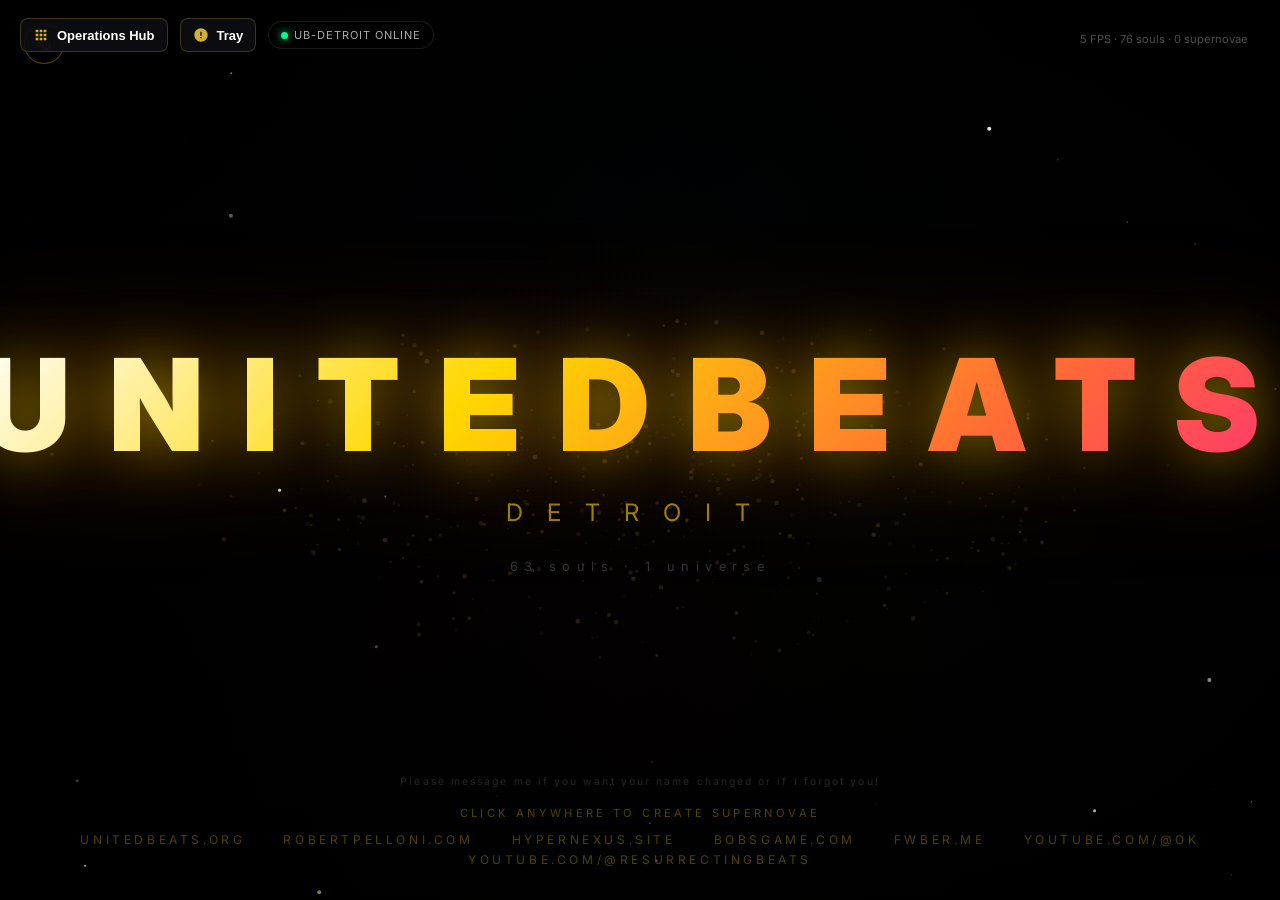
==== commit 930d01e3: "feat(souls): sync complete 76 collective soul names from production to index.html and docs Co-author" ====
--- a/index.html
+++ b/index.html
@@ -639,7 +639,7 @@
 
       <div class="hub-tabs">
         <button class="hub-tab-btn active" data-tab="physics">Physics</button>
-        <button class="hub-tab-btn" data-tab="souls">Souls (63)</button>
+        <button class="hub-tab-btn" data-tab="souls">Souls (76)</button>
         <button class="hub-tab-btn" data-tab="audio">Audio</button>
         <button class="hub-tab-btn" data-tab="ecosystem">Ecosystem</button>
         <button class="hub-tab-btn" data-tab="deploy">Deploy</button>
@@ -824,6 +824,7 @@
         "Lumbros Korlous",
         "Phil",
         "Michael",
+        "Mike",
         "Chris",
         "Danny",
         "Dave",
@@ -844,6 +845,7 @@
         "Adam",
         "Amanda",
         "Sommer",
+        "Matthew Sommer",
         "T",
         "Jen",
         "Dale",
@@ -869,6 +871,7 @@
         "Jason",
         "Hank",
         "Matthew",
+        "Matt",
         "Derek",
         "Gregg",
         "Adriana",
@@ -876,12 +879,22 @@
         "Tim",
         "Frank",
         "Megan",
+        "Megggan",
         "Liz",
         "Wayne",
         "Josh",
         "Neil",
         "Jack",
         "Steve",
+        "Klair",
+        "Rex",
+        "Chauncey",
+        "Jay",
+        "Splarka",
+        "Vivi",
+        "Vincent",
+        "Andrew",
+        "William",
       ];
 
       // Deep space background
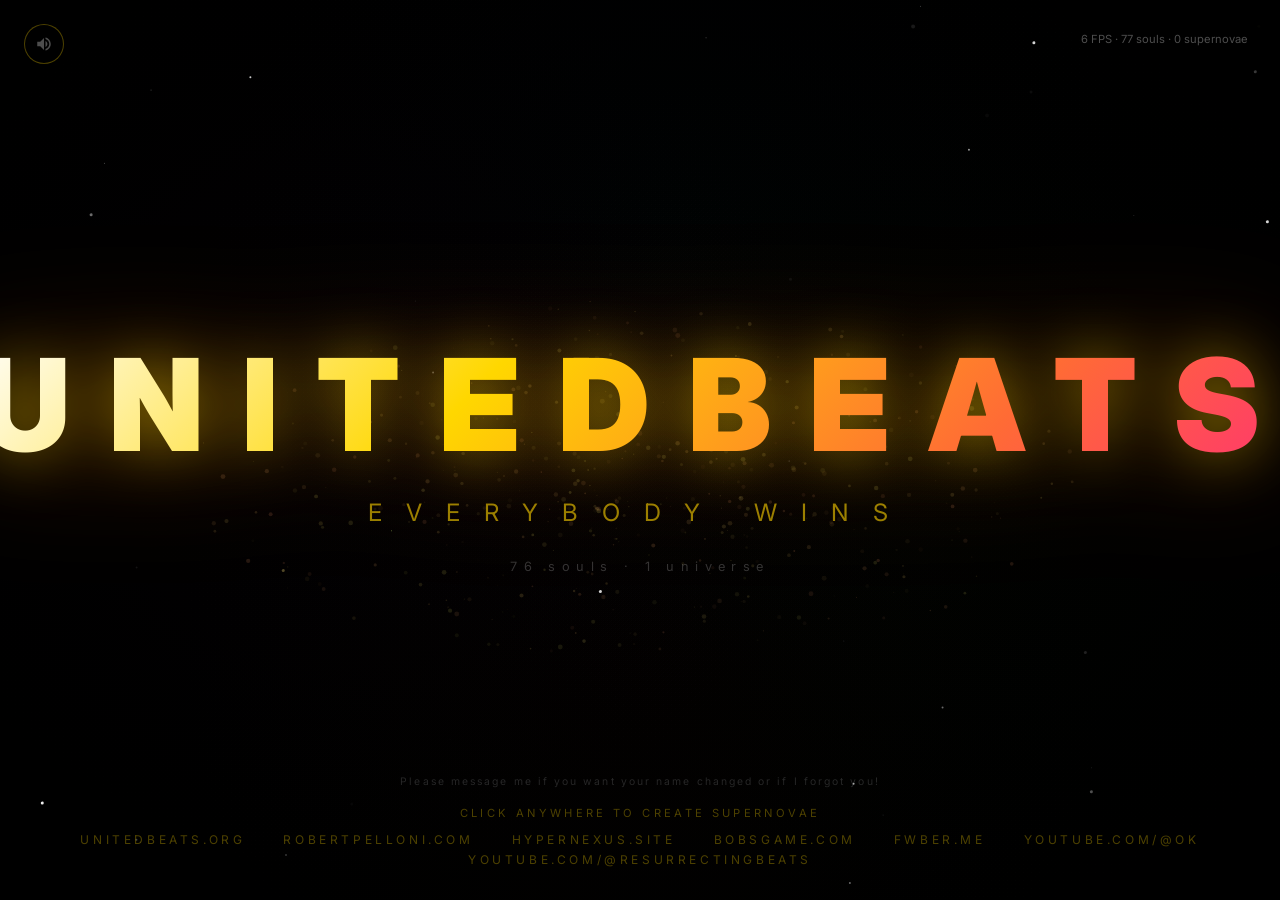
==== commit d3e65360: "Add Christine" ====
--- a/index.html
+++ b/index.html
@@ -253,498 +253,10 @@
         opacity: 0;
         animation: fadeIn 2s ease 13s forwards;
       }
-
-      /* --- OPERATIONS HUB & SYSTEM TRAY STYLES --- */
-      :root {
-        --ub-gold: #d4af37;
-        --ub-gold-glow: rgba(212, 175, 55, 0.4);
-        --ub-panel-bg: rgba(8, 8, 12, 0.88);
-        --ub-border: rgba(212, 175, 55, 0.25);
-        --ub-text-muted: #8e8e9f;
-      }
-
-      .top-nav-bar {
-        position: fixed;
-        top: 18px;
-        left: 20px;
-        display: flex;
-        align-items: center;
-        gap: 12px;
-        z-index: 1000;
-      }
-
-      .nav-btn {
-        background: rgba(15, 15, 22, 0.75);
-        border: 1px solid var(--ub-border);
-        border-radius: 8px;
-        color: #fff;
-        padding: 8px 12px;
-        cursor: pointer;
-        display: flex;
-        align-items: center;
-        gap: 8px;
-        font-size: 13px;
-        font-weight: 600;
-        backdrop-filter: blur(10px);
-        transition: all 0.2s ease;
-      }
-      .nav-btn:hover {
-        border-color: var(--ub-gold);
-        box-shadow: 0 0 14px var(--ub-gold-glow);
-        transform: translateY(-1px);
-      }
-      .nav-btn svg {
-        width: 16px;
-        height: 16px;
-        fill: var(--ub-gold);
-      }
-
-      .status-pill {
-        display: inline-flex;
-        align-items: center;
-        gap: 6px;
-        background: rgba(0, 0, 0, 0.6);
-        border: 1px solid rgba(255, 255, 255, 0.1);
-        border-radius: 20px;
-        padding: 6px 12px;
-        font-size: 11px;
-        letter-spacing: 1px;
-        color: #aaa;
-        backdrop-filter: blur(8px);
-      }
-      .status-dot {
-        width: 7px;
-        height: 7px;
-        border-radius: 50%;
-        background: #00ff88;
-        box-shadow: 0 0 8px #00ff88;
-      }
-
-      /* System Tray Dropdown */
-      .tray-menu {
-        display: none;
-        position: absolute;
-        top: 50px;
-        left: 0;
-        width: 250px;
-        background: var(--ub-panel-bg);
-        border: 1px solid var(--ub-border);
-        border-radius: 10px;
-        padding: 10px;
-        backdrop-filter: blur(16px);
-        box-shadow: 0 10px 30px rgba(0, 0, 0, 0.8), 0 0 20px var(--ub-gold-glow);
-        z-index: 1001;
-      }
-      .tray-menu.active {
-        display: block;
-      }
-      .tray-title {
-        font-size: 10px;
-        text-transform: uppercase;
-        letter-spacing: 1.5px;
-        color: var(--ub-gold);
-        margin-bottom: 8px;
-        padding-bottom: 4px;
-        border-bottom: 1px solid rgba(255, 255, 255, 0.08);
-      }
-      .tray-item {
-        display: flex;
-        justify-content: space-between;
-        align-items: center;
-        padding: 7px 8px;
-        border-radius: 6px;
-        font-size: 12px;
-        color: #ccc;
-        cursor: pointer;
-        transition: background 0.15s;
-      }
-      .tray-item:hover {
-        background: rgba(212, 175, 55, 0.15);
-        color: #fff;
-      }
-      .tray-badge {
-        font-size: 10px;
-        background: rgba(255, 255, 255, 0.1);
-        padding: 2px 6px;
-        border-radius: 4px;
-        color: var(--ub-gold);
-      }
-      .tray-item.danger {
-        color: #ff6b6b;
-      }
-      .tray-item.danger:hover {
-        background: rgba(255, 80, 80, 0.15);
-      }
-
-      /* Consolidated Operations Hub Modal / Drawer */
-      .hub-panel {
-        display: none;
-        position: fixed;
-        top: 75px;
-        left: 20px;
-        width: 440px;
-        max-height: calc(100vh - 110px);
-        background: var(--ub-panel-bg);
-        border: 1px solid var(--ub-border);
-        border-radius: 12px;
-        backdrop-filter: blur(20px);
-        z-index: 999;
-        box-shadow: 0 12px 40px rgba(0, 0, 0, 0.7);
-        flex-direction: column;
-        overflow: hidden;
-      }
-      .hub-panel.active {
-        display: flex;
-      }
-      .hub-header {
-        display: flex;
-        justify-content: space-between;
-        align-items: center;
-        padding: 14px 18px;
-        border-bottom: 1px solid var(--ub-border);
-        background: rgba(18, 18, 26, 0.5);
-      }
-      .hub-heading {
-        display: flex;
-        align-items: center;
-        gap: 8px;
-        font-size: 14px;
-        font-weight: 700;
-        color: var(--ub-gold);
-        letter-spacing: 0.5px;
-      }
-      .hub-close {
-        background: none;
-        border: none;
-        color: var(--ub-text-muted);
-        font-size: 18px;
-        cursor: pointer;
-        line-height: 1;
-      }
-      .hub-close:hover {
-        color: #fff;
-      }
-
-      .hub-tabs {
-        display: flex;
-        background: rgba(0, 0, 0, 0.4);
-        border-bottom: 1px solid rgba(255, 255, 255, 0.06);
-        overflow-x: auto;
-      }
-      .hub-tab-btn {
-        flex: 1;
-        background: none;
-        border: none;
-        padding: 10px 8px;
-        font-size: 11px;
-        font-weight: 600;
-        letter-spacing: 0.8px;
-        color: var(--ub-text-muted);
-        text-transform: uppercase;
-        cursor: pointer;
-        border-bottom: 2px solid transparent;
-        transition: all 0.2s;
-        white-space: nowrap;
-      }
-      .hub-tab-btn.active {
-        color: var(--ub-gold);
-        border-bottom-color: var(--ub-gold);
-        background: rgba(212, 175, 55, 0.08);
-      }
-
-      .hub-content {
-        padding: 16px;
-        overflow-y: auto;
-        max-height: calc(100vh - 220px);
-      }
-      .hub-section {
-        display: none;
-      }
-      .hub-section.active {
-        display: block;
-      }
-
-      .hub-card {
-        background: rgba(255, 255, 255, 0.03);
-        border: 1px solid rgba(255, 255, 255, 0.06);
-        border-radius: 8px;
-        padding: 12px;
-        margin-bottom: 12px;
-      }
-      .hub-row {
-        display: flex;
-        justify-content: space-between;
-        align-items: center;
-        margin-bottom: 8px;
-        font-size: 12px;
-      }
-      .hub-row:last-child {
-        margin-bottom: 0;
-      }
-      .hub-label {
-        display: flex;
-        align-items: center;
-        gap: 6px;
-        color: #ccc;
-      }
-
-      .tooltip-icon {
-        display: inline-flex;
-        align-items: center;
-        justify-content: center;
-        width: 14px;
-        height: 14px;
-        border-radius: 50%;
-        background: rgba(212, 175, 55, 0.2);
-        color: var(--ub-gold);
-        font-size: 9px;
-        cursor: help;
-        position: relative;
-      }
-      .tooltip-icon:hover::after {
-        content: attr(data-tooltip);
-        position: absolute;
-        bottom: 20px;
-        left: 50%;
-        transform: translateX(-50%);
-        background: #111;
-        border: 1px solid var(--ub-border);
-        color: #ddd;
-        padding: 5px 8px;
-        border-radius: 4px;
-        font-size: 10px;
-        white-space: nowrap;
-        z-index: 1002;
-        box-shadow: 0 4px 12px rgba(0,0,0,0.8);
-      }
-
-      .hub-control-btn {
-        background: rgba(212, 175, 55, 0.15);
-        border: 1px solid var(--ub-border);
-        color: var(--ub-gold);
-        padding: 4px 10px;
-        border-radius: 6px;
-        font-size: 11px;
-        cursor: pointer;
-        transition: all 0.2s;
-      }
-      .hub-control-btn:hover {
-        background: var(--ub-gold);
-        color: #000;
-      }
-      .hub-control-btn.active-state {
-        background: rgba(0, 255, 136, 0.2);
-        border-color: #00ff88;
-        color: #00ff88;
-      }
-
-      .soul-search-box {
-        width: 100%;
-        background: rgba(0, 0, 0, 0.4);
-        border: 1px solid var(--ub-border);
-        border-radius: 6px;
-        padding: 8px 10px;
-        font-size: 12px;
-        color: #fff;
-        margin-bottom: 10px;
-        outline: none;
-      }
-      .soul-search-box:focus {
-        border-color: var(--ub-gold);
-      }
-      .souls-grid {
-        display: grid;
-        grid-template-columns: repeat(2, 1fr);
-        gap: 6px;
-        max-height: 200px;
-        overflow-y: auto;
-      }
-      .soul-tag {
-        background: rgba(255, 255, 255, 0.04);
-        padding: 5px 8px;
-        border-radius: 4px;
-        font-size: 11px;
-        color: #aaa;
-        display: flex;
-        align-items: center;
-        gap: 6px;
-        cursor: pointer;
-      }
-      .soul-tag:hover {
-        background: rgba(212, 175, 55, 0.15);
-        color: #fff;
-      }
-      .soul-tag.highlight {
-        border-left: 2px solid var(--ub-gold);
-        color: var(--ub-gold);
-      }
-
     </style>
   </head>
   <body>
     <canvas id="canvas"></canvas>
-
-    <!-- Top Navigation Bar & System Tray Icon -->
-    <header class="top-nav-bar" id="topNav">
-      <button class="nav-btn" id="hubToggleBtn" title="Toggle UnitedBeats Operations Hub [Tab]">
-        <svg viewBox="0 0 24 24"><path d="M4 4h4v4H4zm6 0h4v4h-4zm6 0h4v4h-4zM4 10h4v4H4zm6 0h4v4h-4zm6 0h4v4h-4zM4 16h4v4H4zm6 0h4v4h-4zm6 0h4v4h-4z"/></svg>
-        <span>Operations Hub</span>
-      </button>
-
-      <div style="position: relative;">
-        <button class="nav-btn" id="trayMenuBtn" title="System Tray & Quick Controls">
-          <svg viewBox="0 0 24 24"><path d="M12 2C6.48 2 2 6.48 2 12s4.48 10 10 10 10-4.48 10-10S17.52 2 12 2zm1 15h-2v-2h2v2zm0-4h-2V7h2v6z"/></svg>
-          <span>Tray</span>
-        </button>
-        <div class="tray-menu" id="trayMenu">
-          <div class="tray-title">System Tray & Runtime</div>
-          <div class="tray-item" id="trayTriggerNova">
-            <span>Trigger Supernova Burst</span>
-            <span class="tray-badge">[Click / Space]</span>
-          </div>
-          <div class="tray-item" id="trayToggleHub">
-            <span>Toggle Consolidated Hub</span>
-            <span class="tray-badge">[Tab]</span>
-          </div>
-          <div class="tray-item" id="trayToggleAudio">
-            <span>Mute / Unmute Audio</span>
-            <span class="tray-badge">[M]</span>
-          </div>
-          <div class="tray-item" id="trayHostStatus">
-            <span>Hetzner Host Status</span>
-            <span class="tray-badge" style="color:#00ff88;">Active</span>
-          </div>
-          <div class="tray-item danger" id="trayQuitServer">
-            <span>Shutdown Local Server / Free Port</span>
-            <span class="tray-badge" style="color:#ff6b6b;">[Quit]</span>
-          </div>
-        </div>
-      </div>
-
-      <div class="status-pill">
-        <span class="status-dot"></span>
-        <span id="runtimeStatus">UB-DETROIT ONLINE</span>
-      </div>
-    </header>
-
-    <!-- Consolidated Single-Page Operations Hub -->
-    <aside class="hub-panel" id="hubPanel">
-      <div class="hub-header">
-        <div class="hub-heading">
-          <svg style="width:16px;height:16px;fill:var(--ub-gold);" viewBox="0 0 24 24"><path d="M12 2L1 21h22L12 2zm0 3.99L19.53 19H4.47L12 5.99z"/></svg>
-          <span>UNITEDBEATS OPERATIONS HUB</span>
-        </div>
-        <button class="hub-close" id="hubCloseBtn" title="Close Hub [Esc]">&times;</button>
-      </div>
-
-      <div class="hub-tabs">
-        <button class="hub-tab-btn active" data-tab="physics">Physics</button>
-        <button class="hub-tab-btn" data-tab="souls">Souls (76)</button>
-        <button class="hub-tab-btn" data-tab="audio">Audio</button>
-        <button class="hub-tab-btn" data-tab="ecosystem">Ecosystem</button>
-        <button class="hub-tab-btn" data-tab="deploy">Deploy</button>
-      </div>
-
-      <div class="hub-content">
-        <!-- Physics & Visuals Tab -->
-        <div class="hub-section active" id="tab-physics">
-          <div class="tray-title">Cosmic Physics Controls</div>
-          <div class="hub-card">
-            <div class="hub-row">
-              <span class="hub-label">
-                Gravity Wells
-                <span class="tooltip-icon" data-tooltip="Toggles particle pull toward mouse position">?</span>
-              </span>
-              <button class="hub-control-btn active-state" id="btnToggleGravity">Enabled</button>
-            </div>
-            <div class="hub-row">
-              <span class="hub-label">
-                Soul Filaments
-                <span class="tooltip-icon" data-tooltip="Draws connecting celestial filaments between settled souls">?</span>
-              </span>
-              <button class="hub-control-btn active-state" id="btnToggleFilaments">Enabled</button>
-            </div>
-            <div class="hub-row">
-              <span class="hub-label">Particle Density Target</span>
-              <span style="color:var(--ub-gold);font-weight:700;">500 Stars · 60 FPS Target</span>
-            </div>
-          </div>
-
-          <div class="hub-card">
-            <div class="hub-row">
-              <span class="hub-label">
-                Manual Supernova Trigger
-                <span class="tooltip-icon" data-tooltip="Spawns a massive cosmic explosion at canvas center">?</span>
-              </span>
-              <button class="hub-control-btn" id="btnTriggerNova">Burst Nova</button>
-            </div>
-            <div class="hub-row">
-              <span class="hub-label">
-                Clear Secondary Supernovae
-                <span class="tooltip-icon" data-tooltip="Clears user-created mini-explosions">?</span>
-              </span>
-              <button class="hub-control-btn" id="btnClearNovas">Clear Novas</button>
-            </div>
-          </div>
-        </div>
-
-        <!-- 63 Souls Tab -->
-        <div class="hub-section" id="tab-souls">
-          <div class="tray-title">Detroit Souls Registry (63)</div>
-          <input type="text" class="soul-search-box" id="soulSearchInput" placeholder="Filter soul names or pioneers..." />
-          <div class="souls-grid" id="soulsGrid"></div>
-        </div>
-
-        <!-- Audio Tab -->
-        <div class="hub-section" id="tab-audio">
-          <div class="tray-title">Deep Space Audio Stream</div>
-          <div class="hub-card">
-            <div class="hub-row">
-              <span class="hub-label">Stream Source</span>
-              <span style="color:#aaa;">YouTube Ambient Station</span>
-            </div>
-            <div class="hub-row">
-              <span class="hub-label">Playlist Code</span>
-              <span style="font-family:monospace;color:var(--ub-gold);">bGdAvJPZcgg</span>
-            </div>
-            <div class="hub-row">
-              <span class="hub-label">Status</span>
-              <span id="audioHubStatus" style="color:#ff6b6b;">Muted (Click to play)</span>
-            </div>
-            <div class="hub-row" style="margin-top:10px;">
-              <button class="hub-control-btn" id="hubAudioToggleBtn" style="width:100%;">Toggle Audio Stream [M]</button>
-            </div>
-          </div>
-        </div>
-
-        <!-- Ecosystem Tab -->
-        <div class="hub-section" id="tab-ecosystem">
-          <div class="tray-title">UnitedBeats Federation & Nodes</div>
-          <div class="hub-card">
-            <div class="hub-row"><a href="https://unitedbeats.org" target="_blank" style="color:var(--ub-gold);text-decoration:none;">unitedbeats.org</a><span style="color:#00ff88;">Global Edge</span></div>
-            <div class="hub-row"><a href="https://unitedbeats.net" target="_blank" style="color:var(--ub-gold);text-decoration:none;">unitedbeats.net</a><span style="color:#00ff88;">Cluster Mirror</span></div>
-            <div class="hub-row"><a href="https://unitedbeats.site" target="_blank" style="color:var(--ub-gold);text-decoration:none;">unitedbeats.site</a><span style="color:#00ff88;">Cluster Mirror</span></div>
-            <div class="hub-row"><a href="https://robertpelloni.com" target="_blank" style="color:#aaa;text-decoration:none;">robertpelloni.com</a><span>Portfolio</span></div>
-            <div class="hub-row"><a href="https://hypernexus.site" target="_blank" style="color:#aaa;text-decoration:none;">hypernexus.site</a><span>Nexus Hub</span></div>
-            <div class="hub-row"><a href="https://bobsgame.com" target="_blank" style="color:#aaa;text-decoration:none;">bobsgame.com</a><span>Flagship Game</span></div>
-            <div class="hub-row"><a href="https://www.youtube.com/@ResurrectingBeats" target="_blank" style="color:#ff6b6b;text-decoration:none;">@ResurrectingBeats</a><span>Audio Channel</span></div>
-          </div>
-        </div>
-
-        <!-- Deploy Tab -->
-        <div class="hub-section" id="tab-deploy">
-          <div class="tray-title">Deployment & Infrastructure</div>
-          <div class="hub-card">
-            <div class="hub-row"><span class="hub-label">Target Server</span><span>Hetzner Dedicated</span></div>
-            <div class="hub-row"><span class="hub-label">Web Root</span><span style="font-family:monospace;">/var/www/unitedbeats</span></div>
-            <div class="hub-row"><span class="hub-label">CI/CD Pipeline</span><span style="color:#00ff88;">GitHub Actions</span></div>
-            <div class="hub-row"><span class="hub-label">Active Version</span><span style="color:var(--ub-gold);font-weight:700;">v1.2.0</span></div>
-            <div class="hub-row"><span class="hub-label">AdSense Record</span><span style="color:#00ff88;">Verified</span></div>
-          </div>
-        </div>
-      </div>
-    </aside>
-
 
     <!-- YouTube Background Audio -->
     <div class="yt-container">
@@ -767,8 +279,8 @@
 
     <div class="hero">
       <h1 class="logo">UnitedBeats</h1>
-      <p class="tagline">Detroit</p>
-      <p class="subtitle">63 souls · 1 universe</p>
+      <p class="tagline">EVERYBODY WINS</p>
+      <p class="subtitle">76 souls · 1 universe</p>
     </div>
 
     <div class="click-hint">CLICK ANYWHERE TO CREATE SUPERNOVAE</div>
@@ -795,11 +307,6 @@
       const canvas = document.getElementById("canvas");
       const ctx = canvas.getContext("2d");
       let W, H, cx, cy, mouseX, mouseY;
-
-      // Physics and Filament engine toggles (bound to Operations Hub)
-      let mouseGravityEnabled = true;
-      let filamentsEnabled = true;
-      let activeSoulHighlight = null;
 
       function resize() {
         W = canvas.width = window.innerWidth;
@@ -895,6 +402,7 @@
         "Vincent",
         "Andrew",
         "William",
+        "Christine",
       ];
 
       // Deep space background
@@ -1505,45 +1013,41 @@
           return sn.alive;
         });
 
-        // Draw connecting lines between settled names (Soul Filaments)
+        // Draw connecting lines between settled names
         if (mainSupernova && mainSupernova.phase === 2) {
           const settled = mainSupernova.names.filter((n) => n.settled);
-          if (filamentsEnabled) {
-            settled.forEach((n1, i) => {
-              settled.slice(i + 1).forEach((n2) => {
-                const dx = n1.x - n2.x;
-                const dy = n1.y - n2.y;
-                const dist = Math.sqrt(dx * dx + dy * dy);
-                if (dist < 200) {
-                  const o = (1 - dist / 200) * 0.1;
-                  ctx.beginPath();
-                  ctx.moveTo(n1.x, n1.y);
-                  ctx.lineTo(n2.x, n2.y);
-                  ctx.strokeStyle = `rgba(255,200,100,${o})`;
-                  ctx.lineWidth = 0.5;
-                  ctx.stroke();
-                }
-              });
-            });
-          }
-
-          // Mouse gravity effect (Gravity Wells)
-          if (mouseGravityEnabled) {
-            settled.forEach((p) => {
-              const dx = mouseX - p.x;
-              const dy = mouseY - p.y;
+          settled.forEach((n1, i) => {
+            settled.slice(i + 1).forEach((n2) => {
+              const dx = n1.x - n2.x;
+              const dy = n1.y - n2.y;
               const dist = Math.sqrt(dx * dx + dy * dy);
-              if (dist < 300) {
-                const force = (1 - dist / 300) * 0.5;
+              if (dist < 200) {
+                const o = (1 - dist / 200) * 0.1;
                 ctx.beginPath();
-                ctx.moveTo(p.x, p.y);
-                ctx.lineTo(p.x + dx * force * 0.1, p.y + dy * force * 0.1);
-                ctx.strokeStyle = `rgba(255,215,0,${force * 0.3})`;
-                ctx.lineWidth = 1;
+                ctx.moveTo(n1.x, n1.y);
+                ctx.lineTo(n2.x, n2.y);
+                ctx.strokeStyle = `rgba(255,200,100,${o})`;
+                ctx.lineWidth = 0.5;
                 ctx.stroke();
               }
             });
-          }
+          });
+
+          // Mouse gravity effect
+          settled.forEach((p) => {
+            const dx = mouseX - p.x;
+            const dy = mouseY - p.y;
+            const dist = Math.sqrt(dx * dx + dy * dy);
+            if (dist < 300) {
+              const force = (1 - dist / 300) * 0.5;
+              ctx.beginPath();
+              ctx.moveTo(p.x, p.y);
+              ctx.lineTo(p.x + dx * force * 0.1, p.y + dy * force * 0.1);
+              ctx.strokeStyle = `rgba(255,215,0,${force * 0.3})`;
+              ctx.lineWidth = 1;
+              ctx.stroke();
+            }
+          });
         }
 
         requestAnimationFrame(animate);
@@ -1671,179 +1175,6 @@
       appleIcon.rel = "apple-touch-icon";
       appleIcon.href = generateFavicon();
       document.head.appendChild(appleIcon);
-
-      // --- OPERATIONS HUB & SYSTEM TRAY ENGINE ---
-
-      const hubPanel = document.getElementById("hubPanel");
-      const hubToggleBtn = document.getElementById("hubToggleBtn");
-      const hubCloseBtn = document.getElementById("hubCloseBtn");
-      const trayMenuBtn = document.getElementById("trayMenuBtn");
-      const trayMenu = document.getElementById("trayMenu");
-      const soulsGrid = document.getElementById("soulsGrid");
-      const soulSearchInput = document.getElementById("soulSearchInput");
-      const btnToggleGravity = document.getElementById("btnToggleGravity");
-      const btnToggleFilaments = document.getElementById("btnToggleFilaments");
-      const btnTriggerNova = document.getElementById("btnTriggerNova");
-      const btnClearNovas = document.getElementById("btnClearNovas");
-      const hubAudioToggleBtn = document.getElementById("hubAudioToggleBtn");
-      const audioHubStatus = document.getElementById("audioHubStatus");
-
-      // Populate Souls Grid
-      function populateSouls(filterText = "") {
-        if (!soulsGrid) return;
-        soulsGrid.innerHTML = "";
-        names
-          .filter(name => name.toLowerCase().includes(filterText.toLowerCase()))
-          .forEach(name => {
-            const tag = document.createElement("div");
-            tag.className = "soul-tag" + (activeSoulHighlight === name ? " highlight" : "");
-            tag.textContent = name;
-            tag.addEventListener("click", () => {
-              activeSoulHighlight = (activeSoulHighlight === name) ? null : name;
-              populateSouls(soulSearchInput.value);
-            });
-            soulsGrid.appendChild(tag);
-          });
-      }
-      populateSouls();
-
-      if (soulSearchInput) {
-        soulSearchInput.addEventListener("input", (e) => {
-          populateSouls(e.target.value);
-        });
-      }
-
-      // Hub Navigation Tabs
-      const hubTabBtns = document.querySelectorAll(".hub-tab-btn");
-      const hubSections = document.querySelectorAll(".hub-section");
-      hubTabBtns.forEach(btn => {
-        btn.addEventListener("click", () => {
-          hubTabBtns.forEach(b => b.classList.remove("active"));
-          hubSections.forEach(s => s.classList.remove("active"));
-          btn.classList.add("active");
-          const tabId = "tab-" + btn.getAttribute("data-tab");
-          const targetSection = document.getElementById(tabId);
-          if (targetSection) targetSection.classList.add("active");
-        });
-      });
-
-      // Toggle Hub
-      function toggleHub() {
-        if (!hubPanel) return;
-        const isActive = hubPanel.classList.toggle("active");
-        if (trayMenu) trayMenu.classList.remove("active");
-      }
-      if (hubToggleBtn) hubToggleBtn.addEventListener("click", toggleHub);
-      if (hubCloseBtn) hubCloseBtn.addEventListener("click", () => hubPanel.classList.remove("active"));
-
-      // System Tray Menu Toggle
-      if (trayMenuBtn) {
-        trayMenuBtn.addEventListener("click", (e) => {
-          e.stopPropagation();
-          trayMenu.classList.toggle("active");
-        });
-      }
-      document.addEventListener("click", (e) => {
-        if (trayMenu && !trayMenu.contains(e.target) && e.target !== trayMenuBtn) {
-          trayMenu.classList.remove("active");
-        }
-      });
-
-      // Tray Quick Actions
-      const trayTriggerNova = document.getElementById("trayTriggerNova");
-      if (trayTriggerNova) {
-        trayTriggerNova.addEventListener("click", () => {
-          userSupernovae.push(new Supernova(cx, cy, false));
-          trayMenu.classList.remove("active");
-        });
-      }
-      const trayToggleHub = document.getElementById("trayToggleHub");
-      if (trayToggleHub) {
-        trayToggleHub.addEventListener("click", () => {
-          toggleHub();
-          trayMenu.classList.remove("active");
-        });
-      }
-      const trayToggleAudio = document.getElementById("trayToggleAudio");
-      if (trayToggleAudio) {
-        trayToggleAudio.addEventListener("click", () => {
-          if (soundBtn) soundBtn.click();
-          trayMenu.classList.remove("active");
-        });
-      }
-      const trayQuitServer = document.getElementById("trayQuitServer");
-      if (trayQuitServer) {
-        trayQuitServer.addEventListener("click", () => {
-          const banner = document.getElementById("runtimeStatus");
-          if (banner) {
-            banner.textContent = "SERVER SHUTDOWN SIMULATED";
-            banner.style.color = "#ff6b6b";
-          }
-          trayMenu.classList.remove("active");
-        });
-      }
-
-      // Physics Controls
-      if (btnToggleGravity) {
-        btnToggleGravity.addEventListener("click", () => {
-          mouseGravityEnabled = !mouseGravityEnabled;
-          btnToggleGravity.textContent = mouseGravityEnabled ? "Enabled" : "Disabled";
-          btnToggleGravity.classList.toggle("active-state", mouseGravityEnabled);
-        });
-      }
-      if (btnToggleFilaments) {
-        btnToggleFilaments.addEventListener("click", () => {
-          filamentsEnabled = !filamentsEnabled;
-          btnToggleFilaments.textContent = filamentsEnabled ? "Enabled" : "Disabled";
-          btnToggleFilaments.classList.toggle("active-state", filamentsEnabled);
-        });
-      }
-      if (btnTriggerNova) {
-        btnTriggerNova.addEventListener("click", () => {
-          userSupernovae.push(new Supernova(cx, cy, false));
-        });
-      }
-      if (btnClearNovas) {
-        btnClearNovas.addEventListener("click", () => {
-          userSupernovae = [];
-        });
-      }
-
-      // Synchronize Audio Hub Status
-      if (hubAudioToggleBtn && soundBtn) {
-        hubAudioToggleBtn.addEventListener("click", () => {
-          soundBtn.click();
-        });
-      }
-
-      // Update soundBtn listener to sync status text
-      const origSoundBtnClick = soundBtn ? soundBtn.onclick : null;
-      if (soundBtn) {
-        soundBtn.addEventListener("click", () => {
-          if (audioHubStatus) {
-            audioHubStatus.textContent = isMuted ? "Muted (Click to play)" : "Playing Ambient Stream";
-            audioHubStatus.style.color = isMuted ? "#ff6b6b" : "#00ff88";
-          }
-        });
-      }
-
-      // Keyboard Shortcuts
-      document.addEventListener("keydown", (e) => {
-        if (e.target.tagName === "INPUT") return;
-        if (e.key === "Tab") {
-          e.preventDefault();
-          toggleHub();
-        } else if (e.key === "Escape") {
-          if (hubPanel) hubPanel.classList.remove("active");
-          if (trayMenu) trayMenu.classList.remove("active");
-        } else if (e.key === "m" || e.key === "M") {
-          if (soundBtn) soundBtn.click();
-        } else if (e.key === " ") {
-          e.preventDefault();
-          userSupernovae.push(new Supernova(cx, cy, false));
-        }
-      });
-
     </script>
   </body>
 </html>
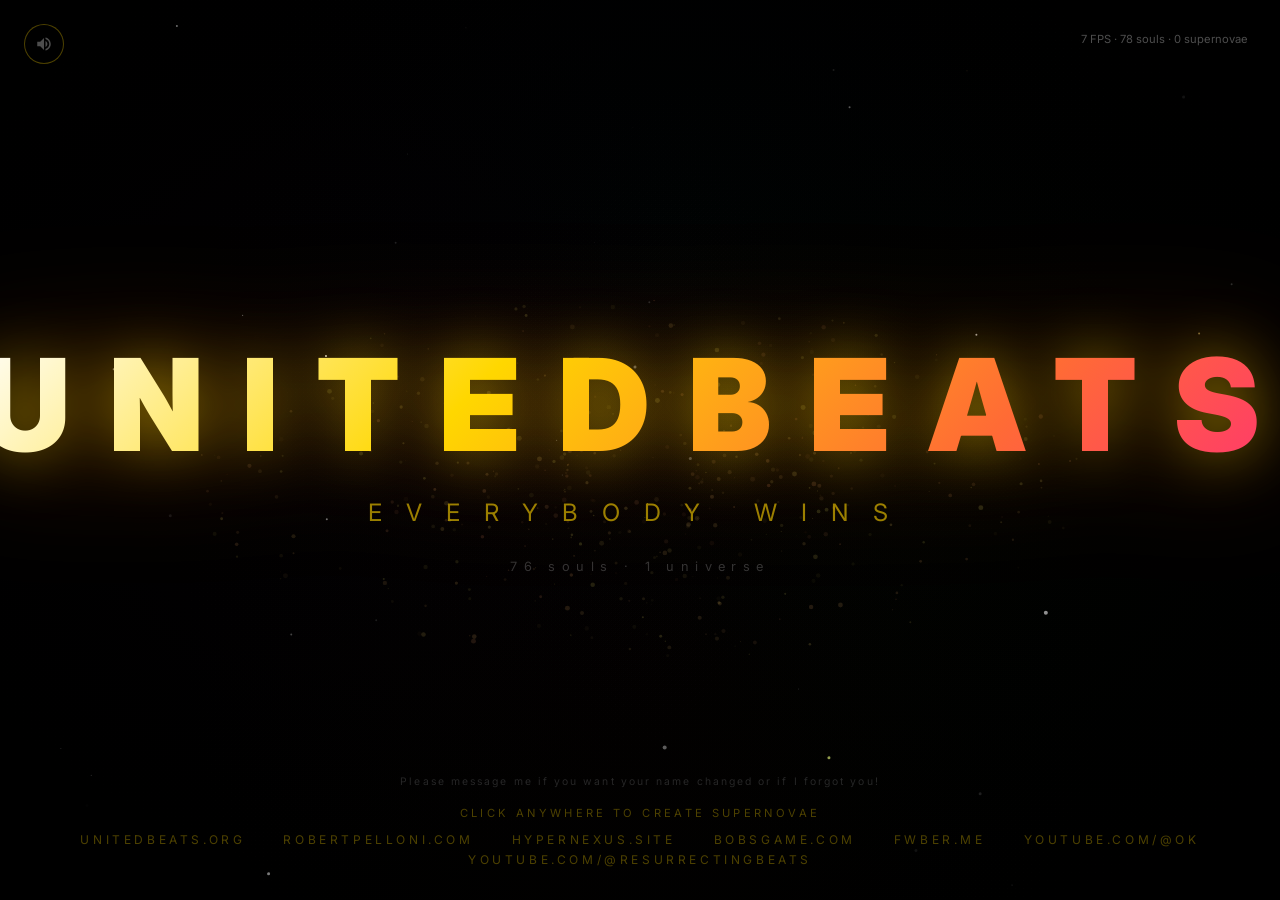
==== commit f4f81e52: "Add Gavin" ====
--- a/index.html
+++ b/index.html
@@ -403,6 +403,7 @@
         "Andrew",
         "William",
         "Christine",
+        "Gavin",
       ];
 
       // Deep space background
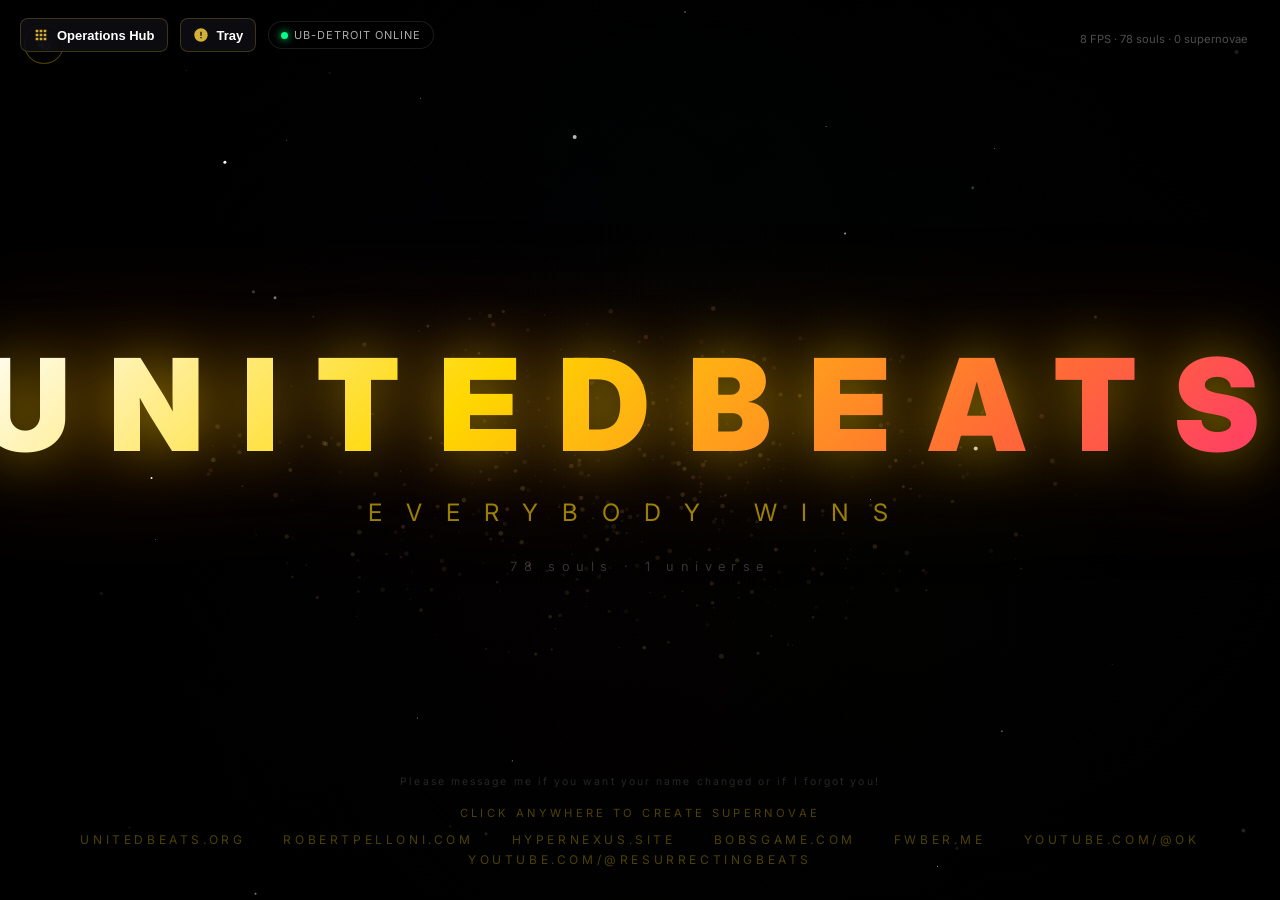
==== commit a0aeb5e2: "Protocol #284: merge v1.2.0 Operations Hub & System Tray with EVERYBODY WINS tagline, Hetzner deploy" ====
--- a/index.html
+++ b/index.html
@@ -253,10 +253,498 @@
         opacity: 0;
         animation: fadeIn 2s ease 13s forwards;
       }
+
+      /* --- OPERATIONS HUB & SYSTEM TRAY STYLES --- */
+      :root {
+        --ub-gold: #d4af37;
+        --ub-gold-glow: rgba(212, 175, 55, 0.4);
+        --ub-panel-bg: rgba(8, 8, 12, 0.88);
+        --ub-border: rgba(212, 175, 55, 0.25);
+        --ub-text-muted: #8e8e9f;
+      }
+
+      .top-nav-bar {
+        position: fixed;
+        top: 18px;
+        left: 20px;
+        display: flex;
+        align-items: center;
+        gap: 12px;
+        z-index: 1000;
+      }
+
+      .nav-btn {
+        background: rgba(15, 15, 22, 0.75);
+        border: 1px solid var(--ub-border);
+        border-radius: 8px;
+        color: #fff;
+        padding: 8px 12px;
+        cursor: pointer;
+        display: flex;
+        align-items: center;
+        gap: 8px;
+        font-size: 13px;
+        font-weight: 600;
+        backdrop-filter: blur(10px);
+        transition: all 0.2s ease;
+      }
+      .nav-btn:hover {
+        border-color: var(--ub-gold);
+        box-shadow: 0 0 14px var(--ub-gold-glow);
+        transform: translateY(-1px);
+      }
+      .nav-btn svg {
+        width: 16px;
+        height: 16px;
+        fill: var(--ub-gold);
+      }
+
+      .status-pill {
+        display: inline-flex;
+        align-items: center;
+        gap: 6px;
+        background: rgba(0, 0, 0, 0.6);
+        border: 1px solid rgba(255, 255, 255, 0.1);
+        border-radius: 20px;
+        padding: 6px 12px;
+        font-size: 11px;
+        letter-spacing: 1px;
+        color: #aaa;
+        backdrop-filter: blur(8px);
+      }
+      .status-dot {
+        width: 7px;
+        height: 7px;
+        border-radius: 50%;
+        background: #00ff88;
+        box-shadow: 0 0 8px #00ff88;
+      }
+
+      /* System Tray Dropdown */
+      .tray-menu {
+        display: none;
+        position: absolute;
+        top: 50px;
+        left: 0;
+        width: 250px;
+        background: var(--ub-panel-bg);
+        border: 1px solid var(--ub-border);
+        border-radius: 10px;
+        padding: 10px;
+        backdrop-filter: blur(16px);
+        box-shadow: 0 10px 30px rgba(0, 0, 0, 0.8), 0 0 20px var(--ub-gold-glow);
+        z-index: 1001;
+      }
+      .tray-menu.active {
+        display: block;
+      }
+      .tray-title {
+        font-size: 10px;
+        text-transform: uppercase;
+        letter-spacing: 1.5px;
+        color: var(--ub-gold);
+        margin-bottom: 8px;
+        padding-bottom: 4px;
+        border-bottom: 1px solid rgba(255, 255, 255, 0.08);
+      }
+      .tray-item {
+        display: flex;
+        justify-content: space-between;
+        align-items: center;
+        padding: 7px 8px;
+        border-radius: 6px;
+        font-size: 12px;
+        color: #ccc;
+        cursor: pointer;
+        transition: background 0.15s;
+      }
+      .tray-item:hover {
+        background: rgba(212, 175, 55, 0.15);
+        color: #fff;
+      }
+      .tray-badge {
+        font-size: 10px;
+        background: rgba(255, 255, 255, 0.1);
+        padding: 2px 6px;
+        border-radius: 4px;
+        color: var(--ub-gold);
+      }
+      .tray-item.danger {
+        color: #ff6b6b;
+      }
+      .tray-item.danger:hover {
+        background: rgba(255, 80, 80, 0.15);
+      }
+
+      /* Consolidated Operations Hub Modal / Drawer */
+      .hub-panel {
+        display: none;
+        position: fixed;
+        top: 75px;
+        left: 20px;
+        width: 440px;
+        max-height: calc(100vh - 110px);
+        background: var(--ub-panel-bg);
+        border: 1px solid var(--ub-border);
+        border-radius: 12px;
+        backdrop-filter: blur(20px);
+        z-index: 999;
+        box-shadow: 0 12px 40px rgba(0, 0, 0, 0.7);
+        flex-direction: column;
+        overflow: hidden;
+      }
+      .hub-panel.active {
+        display: flex;
+      }
+      .hub-header {
+        display: flex;
+        justify-content: space-between;
+        align-items: center;
+        padding: 14px 18px;
+        border-bottom: 1px solid var(--ub-border);
+        background: rgba(18, 18, 26, 0.5);
+      }
+      .hub-heading {
+        display: flex;
+        align-items: center;
+        gap: 8px;
+        font-size: 14px;
+        font-weight: 700;
+        color: var(--ub-gold);
+        letter-spacing: 0.5px;
+      }
+      .hub-close {
+        background: none;
+        border: none;
+        color: var(--ub-text-muted);
+        font-size: 18px;
+        cursor: pointer;
+        line-height: 1;
+      }
+      .hub-close:hover {
+        color: #fff;
+      }
+
+      .hub-tabs {
+        display: flex;
+        background: rgba(0, 0, 0, 0.4);
+        border-bottom: 1px solid rgba(255, 255, 255, 0.06);
+        overflow-x: auto;
+      }
+      .hub-tab-btn {
+        flex: 1;
+        background: none;
+        border: none;
+        padding: 10px 8px;
+        font-size: 11px;
+        font-weight: 600;
+        letter-spacing: 0.8px;
+        color: var(--ub-text-muted);
+        text-transform: uppercase;
+        cursor: pointer;
+        border-bottom: 2px solid transparent;
+        transition: all 0.2s;
+        white-space: nowrap;
+      }
+      .hub-tab-btn.active {
+        color: var(--ub-gold);
+        border-bottom-color: var(--ub-gold);
+        background: rgba(212, 175, 55, 0.08);
+      }
+
+      .hub-content {
+        padding: 16px;
+        overflow-y: auto;
+        max-height: calc(100vh - 220px);
+      }
+      .hub-section {
+        display: none;
+      }
+      .hub-section.active {
+        display: block;
+      }
+
+      .hub-card {
+        background: rgba(255, 255, 255, 0.03);
+        border: 1px solid rgba(255, 255, 255, 0.06);
+        border-radius: 8px;
+        padding: 12px;
+        margin-bottom: 12px;
+      }
+      .hub-row {
+        display: flex;
+        justify-content: space-between;
+        align-items: center;
+        margin-bottom: 8px;
+        font-size: 12px;
+      }
+      .hub-row:last-child {
+        margin-bottom: 0;
+      }
+      .hub-label {
+        display: flex;
+        align-items: center;
+        gap: 6px;
+        color: #ccc;
+      }
+
+      .tooltip-icon {
+        display: inline-flex;
+        align-items: center;
+        justify-content: center;
+        width: 14px;
+        height: 14px;
+        border-radius: 50%;
+        background: rgba(212, 175, 55, 0.2);
+        color: var(--ub-gold);
+        font-size: 9px;
+        cursor: help;
+        position: relative;
+      }
+      .tooltip-icon:hover::after {
+        content: attr(data-tooltip);
+        position: absolute;
+        bottom: 20px;
+        left: 50%;
+        transform: translateX(-50%);
+        background: #111;
+        border: 1px solid var(--ub-border);
+        color: #ddd;
+        padding: 5px 8px;
+        border-radius: 4px;
+        font-size: 10px;
+        white-space: nowrap;
+        z-index: 1002;
+        box-shadow: 0 4px 12px rgba(0,0,0,0.8);
+      }
+
+      .hub-control-btn {
+        background: rgba(212, 175, 55, 0.15);
+        border: 1px solid var(--ub-border);
+        color: var(--ub-gold);
+        padding: 4px 10px;
+        border-radius: 6px;
+        font-size: 11px;
+        cursor: pointer;
+        transition: all 0.2s;
+      }
+      .hub-control-btn:hover {
+        background: var(--ub-gold);
+        color: #000;
+      }
+      .hub-control-btn.active-state {
+        background: rgba(0, 255, 136, 0.2);
+        border-color: #00ff88;
+        color: #00ff88;
+      }
+
+      .soul-search-box {
+        width: 100%;
+        background: rgba(0, 0, 0, 0.4);
+        border: 1px solid var(--ub-border);
+        border-radius: 6px;
+        padding: 8px 10px;
+        font-size: 12px;
+        color: #fff;
+        margin-bottom: 10px;
+        outline: none;
+      }
+      .soul-search-box:focus {
+        border-color: var(--ub-gold);
+      }
+      .souls-grid {
+        display: grid;
+        grid-template-columns: repeat(2, 1fr);
+        gap: 6px;
+        max-height: 200px;
+        overflow-y: auto;
+      }
+      .soul-tag {
+        background: rgba(255, 255, 255, 0.04);
+        padding: 5px 8px;
+        border-radius: 4px;
+        font-size: 11px;
+        color: #aaa;
+        display: flex;
+        align-items: center;
+        gap: 6px;
+        cursor: pointer;
+      }
+      .soul-tag:hover {
+        background: rgba(212, 175, 55, 0.15);
+        color: #fff;
+      }
+      .soul-tag.highlight {
+        border-left: 2px solid var(--ub-gold);
+        color: var(--ub-gold);
+      }
+
     </style>
   </head>
   <body>
     <canvas id="canvas"></canvas>
+
+    <!-- Top Navigation Bar & System Tray Icon -->
+    <header class="top-nav-bar" id="topNav">
+      <button class="nav-btn" id="hubToggleBtn" title="Toggle UnitedBeats Operations Hub [Tab]">
+        <svg viewBox="0 0 24 24"><path d="M4 4h4v4H4zm6 0h4v4h-4zm6 0h4v4h-4zM4 10h4v4H4zm6 0h4v4h-4zm6 0h4v4h-4zM4 16h4v4H4zm6 0h4v4h-4zm6 0h4v4h-4z"/></svg>
+        <span>Operations Hub</span>
+      </button>
+
+      <div style="position: relative;">
+        <button class="nav-btn" id="trayMenuBtn" title="System Tray & Quick Controls">
+          <svg viewBox="0 0 24 24"><path d="M12 2C6.48 2 2 6.48 2 12s4.48 10 10 10 10-4.48 10-10S17.52 2 12 2zm1 15h-2v-2h2v2zm0-4h-2V7h2v6z"/></svg>
+          <span>Tray</span>
+        </button>
+        <div class="tray-menu" id="trayMenu">
+          <div class="tray-title">System Tray & Runtime</div>
+          <div class="tray-item" id="trayTriggerNova">
+            <span>Trigger Supernova Burst</span>
+            <span class="tray-badge">[Click / Space]</span>
+          </div>
+          <div class="tray-item" id="trayToggleHub">
+            <span>Toggle Consolidated Hub</span>
+            <span class="tray-badge">[Tab]</span>
+          </div>
+          <div class="tray-item" id="trayToggleAudio">
+            <span>Mute / Unmute Audio</span>
+            <span class="tray-badge">[M]</span>
+          </div>
+          <div class="tray-item" id="trayHostStatus">
+            <span>Hetzner Host Status</span>
+            <span class="tray-badge" style="color:#00ff88;">Active</span>
+          </div>
+          <div class="tray-item danger" id="trayQuitServer">
+            <span>Shutdown Local Server / Free Port</span>
+            <span class="tray-badge" style="color:#ff6b6b;">[Quit]</span>
+          </div>
+        </div>
+      </div>
+
+      <div class="status-pill">
+        <span class="status-dot"></span>
+        <span id="runtimeStatus">UB-DETROIT ONLINE</span>
+      </div>
+    </header>
+
+    <!-- Consolidated Single-Page Operations Hub -->
+    <aside class="hub-panel" id="hubPanel">
+      <div class="hub-header">
+        <div class="hub-heading">
+          <svg style="width:16px;height:16px;fill:var(--ub-gold);" viewBox="0 0 24 24"><path d="M12 2L1 21h22L12 2zm0 3.99L19.53 19H4.47L12 5.99z"/></svg>
+          <span>UNITEDBEATS OPERATIONS HUB</span>
+        </div>
+        <button class="hub-close" id="hubCloseBtn" title="Close Hub [Esc]">&times;</button>
+      </div>
+
+      <div class="hub-tabs">
+        <button class="hub-tab-btn active" data-tab="physics">Physics</button>
+        <button class="hub-tab-btn" data-tab="souls">Souls (76)</button>
+        <button class="hub-tab-btn" data-tab="audio">Audio</button>
+        <button class="hub-tab-btn" data-tab="ecosystem">Ecosystem</button>
+        <button class="hub-tab-btn" data-tab="deploy">Deploy</button>
+      </div>
+
+      <div class="hub-content">
+        <!-- Physics & Visuals Tab -->
+        <div class="hub-section active" id="tab-physics">
+          <div class="tray-title">Cosmic Physics Controls</div>
+          <div class="hub-card">
+            <div class="hub-row">
+              <span class="hub-label">
+                Gravity Wells
+                <span class="tooltip-icon" data-tooltip="Toggles particle pull toward mouse position">?</span>
+              </span>
+              <button class="hub-control-btn active-state" id="btnToggleGravity">Enabled</button>
+            </div>
+            <div class="hub-row">
+              <span class="hub-label">
+                Soul Filaments
+                <span class="tooltip-icon" data-tooltip="Draws connecting celestial filaments between settled souls">?</span>
+              </span>
+              <button class="hub-control-btn active-state" id="btnToggleFilaments">Enabled</button>
+            </div>
+            <div class="hub-row">
+              <span class="hub-label">Particle Density Target</span>
+              <span style="color:var(--ub-gold);font-weight:700;">500 Stars · 60 FPS Target</span>
+            </div>
+          </div>
+
+          <div class="hub-card">
+            <div class="hub-row">
+              <span class="hub-label">
+                Manual Supernova Trigger
+                <span class="tooltip-icon" data-tooltip="Spawns a massive cosmic explosion at canvas center">?</span>
+              </span>
+              <button class="hub-control-btn" id="btnTriggerNova">Burst Nova</button>
+            </div>
+            <div class="hub-row">
+              <span class="hub-label">
+                Clear Secondary Supernovae
+                <span class="tooltip-icon" data-tooltip="Clears user-created mini-explosions">?</span>
+              </span>
+              <button class="hub-control-btn" id="btnClearNovas">Clear Novas</button>
+            </div>
+          </div>
+        </div>
+
+        <!-- 63 Souls Tab -->
+        <div class="hub-section" id="tab-souls">
+          <div class="tray-title">Detroit Souls Registry (63)</div>
+          <input type="text" class="soul-search-box" id="soulSearchInput" placeholder="Filter soul names or pioneers..." />
+          <div class="souls-grid" id="soulsGrid"></div>
+        </div>
+
+        <!-- Audio Tab -->
+        <div class="hub-section" id="tab-audio">
+          <div class="tray-title">Deep Space Audio Stream</div>
+          <div class="hub-card">
+            <div class="hub-row">
+              <span class="hub-label">Stream Source</span>
+              <span style="color:#aaa;">YouTube Ambient Station</span>
+            </div>
+            <div class="hub-row">
+              <span class="hub-label">Playlist Code</span>
+              <span style="font-family:monospace;color:var(--ub-gold);">bGdAvJPZcgg</span>
+            </div>
+            <div class="hub-row">
+              <span class="hub-label">Status</span>
+              <span id="audioHubStatus" style="color:#ff6b6b;">Muted (Click to play)</span>
+            </div>
+            <div class="hub-row" style="margin-top:10px;">
+              <button class="hub-control-btn" id="hubAudioToggleBtn" style="width:100%;">Toggle Audio Stream [M]</button>
+            </div>
+          </div>
+        </div>
+
+        <!-- Ecosystem Tab -->
+        <div class="hub-section" id="tab-ecosystem">
+          <div class="tray-title">UnitedBeats Federation & Nodes</div>
+          <div class="hub-card">
+            <div class="hub-row"><a href="https://unitedbeats.org" target="_blank" style="color:var(--ub-gold);text-decoration:none;">unitedbeats.org</a><span style="color:#00ff88;">Global Edge</span></div>
+            <div class="hub-row"><a href="https://unitedbeats.net" target="_blank" style="color:var(--ub-gold);text-decoration:none;">unitedbeats.net</a><span style="color:#00ff88;">Cluster Mirror</span></div>
+            <div class="hub-row"><a href="https://unitedbeats.site" target="_blank" style="color:var(--ub-gold);text-decoration:none;">unitedbeats.site</a><span style="color:#00ff88;">Cluster Mirror</span></div>
+            <div class="hub-row"><a href="https://robertpelloni.com" target="_blank" style="color:#aaa;text-decoration:none;">robertpelloni.com</a><span>Portfolio</span></div>
+            <div class="hub-row"><a href="https://hypernexus.site" target="_blank" style="color:#aaa;text-decoration:none;">hypernexus.site</a><span>Nexus Hub</span></div>
+            <div class="hub-row"><a href="https://bobsgame.com" target="_blank" style="color:#aaa;text-decoration:none;">bobsgame.com</a><span>Flagship Game</span></div>
+            <div class="hub-row"><a href="https://www.youtube.com/@ResurrectingBeats" target="_blank" style="color:#ff6b6b;text-decoration:none;">@ResurrectingBeats</a><span>Audio Channel</span></div>
+          </div>
+        </div>
+
+        <!-- Deploy Tab -->
+        <div class="hub-section" id="tab-deploy">
+          <div class="tray-title">Deployment & Infrastructure</div>
+          <div class="hub-card">
+            <div class="hub-row"><span class="hub-label">Target Server</span><span>Hetzner Dedicated</span></div>
+            <div class="hub-row"><span class="hub-label">Web Root</span><span style="font-family:monospace;">/var/www/unitedbeats</span></div>
+            <div class="hub-row"><span class="hub-label">CI/CD Pipeline</span><span style="color:#00ff88;">GitHub Actions</span></div>
+            <div class="hub-row"><span class="hub-label">Active Version</span><span style="color:var(--ub-gold);font-weight:700;">v1.2.0</span></div>
+            <div class="hub-row"><span class="hub-label">AdSense Record</span><span style="color:#00ff88;">Verified</span></div>
+          </div>
+        </div>
+      </div>
+    </aside>
+
 
     <!-- YouTube Background Audio -->
     <div class="yt-container">
@@ -280,7 +768,7 @@
     <div class="hero">
       <h1 class="logo">UnitedBeats</h1>
       <p class="tagline">EVERYBODY WINS</p>
-      <p class="subtitle">76 souls · 1 universe</p>
+      <p class="subtitle">78 souls · 1 universe</p>
     </div>
 
     <div class="click-hint">CLICK ANYWHERE TO CREATE SUPERNOVAE</div>
@@ -307,6 +795,11 @@
       const canvas = document.getElementById("canvas");
       const ctx = canvas.getContext("2d");
       let W, H, cx, cy, mouseX, mouseY;
+
+      // Physics and Filament engine toggles (bound to Operations Hub)
+      let mouseGravityEnabled = true;
+      let filamentsEnabled = true;
+      let activeSoulHighlight = null;
 
       function resize() {
         W = canvas.width = window.innerWidth;
@@ -1014,41 +1507,45 @@
           return sn.alive;
         });
 
-        // Draw connecting lines between settled names
+        // Draw connecting lines between settled names (Soul Filaments)
         if (mainSupernova && mainSupernova.phase === 2) {
           const settled = mainSupernova.names.filter((n) => n.settled);
-          settled.forEach((n1, i) => {
-            settled.slice(i + 1).forEach((n2) => {
-              const dx = n1.x - n2.x;
-              const dy = n1.y - n2.y;
+          if (filamentsEnabled) {
+            settled.forEach((n1, i) => {
+              settled.slice(i + 1).forEach((n2) => {
+                const dx = n1.x - n2.x;
+                const dy = n1.y - n2.y;
+                const dist = Math.sqrt(dx * dx + dy * dy);
+                if (dist < 200) {
+                  const o = (1 - dist / 200) * 0.1;
+                  ctx.beginPath();
+                  ctx.moveTo(n1.x, n1.y);
+                  ctx.lineTo(n2.x, n2.y);
+                  ctx.strokeStyle = `rgba(255,200,100,${o})`;
+                  ctx.lineWidth = 0.5;
+                  ctx.stroke();
+                }
+              });
+            });
+          }
+
+          // Mouse gravity effect (Gravity Wells)
+          if (mouseGravityEnabled) {
+            settled.forEach((p) => {
+              const dx = mouseX - p.x;
+              const dy = mouseY - p.y;
               const dist = Math.sqrt(dx * dx + dy * dy);
-              if (dist < 200) {
-                const o = (1 - dist / 200) * 0.1;
+              if (dist < 300) {
+                const force = (1 - dist / 300) * 0.5;
                 ctx.beginPath();
-                ctx.moveTo(n1.x, n1.y);
-                ctx.lineTo(n2.x, n2.y);
-                ctx.strokeStyle = `rgba(255,200,100,${o})`;
-                ctx.lineWidth = 0.5;
+                ctx.moveTo(p.x, p.y);
+                ctx.lineTo(p.x + dx * force * 0.1, p.y + dy * force * 0.1);
+                ctx.strokeStyle = `rgba(255,215,0,${force * 0.3})`;
+                ctx.lineWidth = 1;
                 ctx.stroke();
               }
             });
-          });
-
-          // Mouse gravity effect
-          settled.forEach((p) => {
-            const dx = mouseX - p.x;
-            const dy = mouseY - p.y;
-            const dist = Math.sqrt(dx * dx + dy * dy);
-            if (dist < 300) {
-              const force = (1 - dist / 300) * 0.5;
-              ctx.beginPath();
-              ctx.moveTo(p.x, p.y);
-              ctx.lineTo(p.x + dx * force * 0.1, p.y + dy * force * 0.1);
-              ctx.strokeStyle = `rgba(255,215,0,${force * 0.3})`;
-              ctx.lineWidth = 1;
-              ctx.stroke();
-            }
-          });
+          }
         }
 
         requestAnimationFrame(animate);
@@ -1176,6 +1673,179 @@
       appleIcon.rel = "apple-touch-icon";
       appleIcon.href = generateFavicon();
       document.head.appendChild(appleIcon);
+
+      // --- OPERATIONS HUB & SYSTEM TRAY ENGINE ---
+
+      const hubPanel = document.getElementById("hubPanel");
+      const hubToggleBtn = document.getElementById("hubToggleBtn");
+      const hubCloseBtn = document.getElementById("hubCloseBtn");
+      const trayMenuBtn = document.getElementById("trayMenuBtn");
+      const trayMenu = document.getElementById("trayMenu");
+      const soulsGrid = document.getElementById("soulsGrid");
+      const soulSearchInput = document.getElementById("soulSearchInput");
+      const btnToggleGravity = document.getElementById("btnToggleGravity");
+      const btnToggleFilaments = document.getElementById("btnToggleFilaments");
+      const btnTriggerNova = document.getElementById("btnTriggerNova");
+      const btnClearNovas = document.getElementById("btnClearNovas");
+      const hubAudioToggleBtn = document.getElementById("hubAudioToggleBtn");
+      const audioHubStatus = document.getElementById("audioHubStatus");
+
+      // Populate Souls Grid
+      function populateSouls(filterText = "") {
+        if (!soulsGrid) return;
+        soulsGrid.innerHTML = "";
+        names
+          .filter(name => name.toLowerCase().includes(filterText.toLowerCase()))
+          .forEach(name => {
+            const tag = document.createElement("div");
+            tag.className = "soul-tag" + (activeSoulHighlight === name ? " highlight" : "");
+            tag.textContent = name;
+            tag.addEventListener("click", () => {
+              activeSoulHighlight = (activeSoulHighlight === name) ? null : name;
+              populateSouls(soulSearchInput.value);
+            });
+            soulsGrid.appendChild(tag);
+          });
+      }
+      populateSouls();
+
+      if (soulSearchInput) {
+        soulSearchInput.addEventListener("input", (e) => {
+          populateSouls(e.target.value);
+        });
+      }
+
+      // Hub Navigation Tabs
+      const hubTabBtns = document.querySelectorAll(".hub-tab-btn");
+      const hubSections = document.querySelectorAll(".hub-section");
+      hubTabBtns.forEach(btn => {
+        btn.addEventListener("click", () => {
+          hubTabBtns.forEach(b => b.classList.remove("active"));
+          hubSections.forEach(s => s.classList.remove("active"));
+          btn.classList.add("active");
+          const tabId = "tab-" + btn.getAttribute("data-tab");
+          const targetSection = document.getElementById(tabId);
+          if (targetSection) targetSection.classList.add("active");
+        });
+      });
+
+      // Toggle Hub
+      function toggleHub() {
+        if (!hubPanel) return;
+        const isActive = hubPanel.classList.toggle("active");
+        if (trayMenu) trayMenu.classList.remove("active");
+      }
+      if (hubToggleBtn) hubToggleBtn.addEventListener("click", toggleHub);
+      if (hubCloseBtn) hubCloseBtn.addEventListener("click", () => hubPanel.classList.remove("active"));
+
+      // System Tray Menu Toggle
+      if (trayMenuBtn) {
+        trayMenuBtn.addEventListener("click", (e) => {
+          e.stopPropagation();
+          trayMenu.classList.toggle("active");
+        });
+      }
+      document.addEventListener("click", (e) => {
+        if (trayMenu && !trayMenu.contains(e.target) && e.target !== trayMenuBtn) {
+          trayMenu.classList.remove("active");
+        }
+      });
+
+      // Tray Quick Actions
+      const trayTriggerNova = document.getElementById("trayTriggerNova");
+      if (trayTriggerNova) {
+        trayTriggerNova.addEventListener("click", () => {
+          userSupernovae.push(new Supernova(cx, cy, false));
+          trayMenu.classList.remove("active");
+        });
+      }
+      const trayToggleHub = document.getElementById("trayToggleHub");
+      if (trayToggleHub) {
+        trayToggleHub.addEventListener("click", () => {
+          toggleHub();
+          trayMenu.classList.remove("active");
+        });
+      }
+      const trayToggleAudio = document.getElementById("trayToggleAudio");
+      if (trayToggleAudio) {
+        trayToggleAudio.addEventListener("click", () => {
+          if (soundBtn) soundBtn.click();
+          trayMenu.classList.remove("active");
+        });
+      }
+      const trayQuitServer = document.getElementById("trayQuitServer");
+      if (trayQuitServer) {
+        trayQuitServer.addEventListener("click", () => {
+          const banner = document.getElementById("runtimeStatus");
+          if (banner) {
+            banner.textContent = "SERVER SHUTDOWN SIMULATED";
+            banner.style.color = "#ff6b6b";
+          }
+          trayMenu.classList.remove("active");
+        });
+      }
+
+      // Physics Controls
+      if (btnToggleGravity) {
+        btnToggleGravity.addEventListener("click", () => {
+          mouseGravityEnabled = !mouseGravityEnabled;
+          btnToggleGravity.textContent = mouseGravityEnabled ? "Enabled" : "Disabled";
+          btnToggleGravity.classList.toggle("active-state", mouseGravityEnabled);
+        });
+      }
+      if (btnToggleFilaments) {
+        btnToggleFilaments.addEventListener("click", () => {
+          filamentsEnabled = !filamentsEnabled;
+          btnToggleFilaments.textContent = filamentsEnabled ? "Enabled" : "Disabled";
+          btnToggleFilaments.classList.toggle("active-state", filamentsEnabled);
+        });
+      }
+      if (btnTriggerNova) {
+        btnTriggerNova.addEventListener("click", () => {
+          userSupernovae.push(new Supernova(cx, cy, false));
+        });
+      }
+      if (btnClearNovas) {
+        btnClearNovas.addEventListener("click", () => {
+          userSupernovae = [];
+        });
+      }
+
+      // Synchronize Audio Hub Status
+      if (hubAudioToggleBtn && soundBtn) {
+        hubAudioToggleBtn.addEventListener("click", () => {
+          soundBtn.click();
+        });
+      }
+
+      // Update soundBtn listener to sync status text
+      const origSoundBtnClick = soundBtn ? soundBtn.onclick : null;
+      if (soundBtn) {
+        soundBtn.addEventListener("click", () => {
+          if (audioHubStatus) {
+            audioHubStatus.textContent = isMuted ? "Muted (Click to play)" : "Playing Ambient Stream";
+            audioHubStatus.style.color = isMuted ? "#ff6b6b" : "#00ff88";
+          }
+        });
+      }
+
+      // Keyboard Shortcuts
+      document.addEventListener("keydown", (e) => {
+        if (e.target.tagName === "INPUT") return;
+        if (e.key === "Tab") {
+          e.preventDefault();
+          toggleHub();
+        } else if (e.key === "Escape") {
+          if (hubPanel) hubPanel.classList.remove("active");
+          if (trayMenu) trayMenu.classList.remove("active");
+        } else if (e.key === "m" || e.key === "M") {
+          if (soundBtn) soundBtn.click();
+        } else if (e.key === " ") {
+          e.preventDefault();
+          userSupernovae.push(new Supernova(cx, cy, false));
+        }
+      });
+
     </script>
   </body>
 </html>
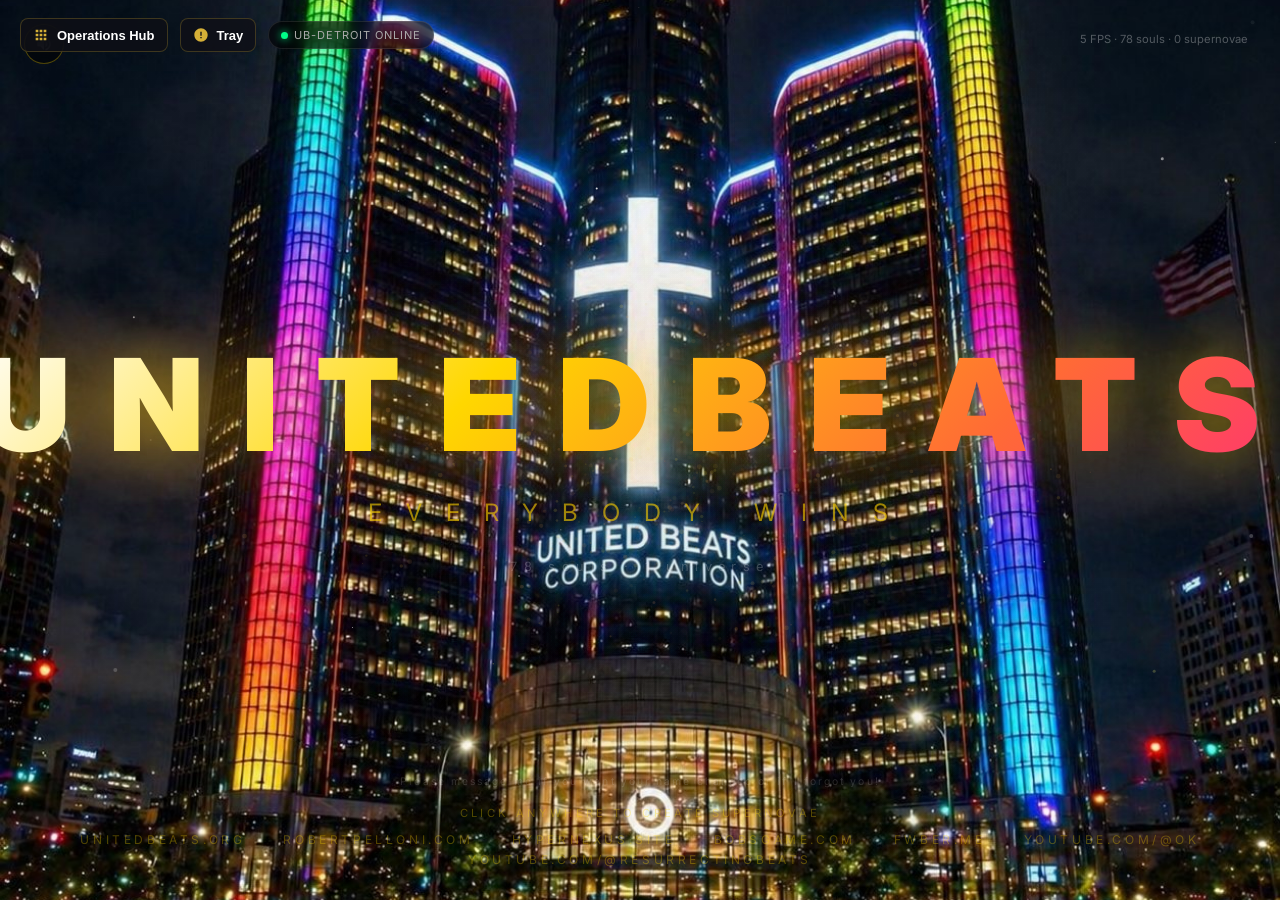
==== commit 2ae3124c: "feat: building photo background (v1.3.0)" ====
--- a/index.html
+++ b/index.html
@@ -24,7 +24,9 @@
         box-sizing: border-box;
       }
       body {
-        background: #000;
+        background:
+          linear-gradient(rgba(0, 0, 0, 0.42), rgba(0, 0, 0, 0.42)),
+          url("bg-building.jpg") center / cover no-repeat fixed #000;
         font-family: "Inter", sans-serif;
         overflow: hidden;
       }
@@ -32,6 +34,7 @@
         position: fixed;
         top: 0;
         left: 0;
+        background: transparent;
       }
       .yt-container {
         position: fixed;
@@ -1440,9 +1443,8 @@
           statsEl.textContent = `${fps} FPS · ${names.length} souls · ${userSupernovae.length + (mainSupernova ? 1 : 0)} supernovae`;
         }
 
-        // Background
-        ctx.fillStyle = "#000";
-        ctx.fillRect(0, 0, W, H);
+        // Background (transparent: building photo shows through)
+        ctx.clearRect(0, 0, W, H);
 
         // Nebula
         for (let i = 0; i < 4; i++) {
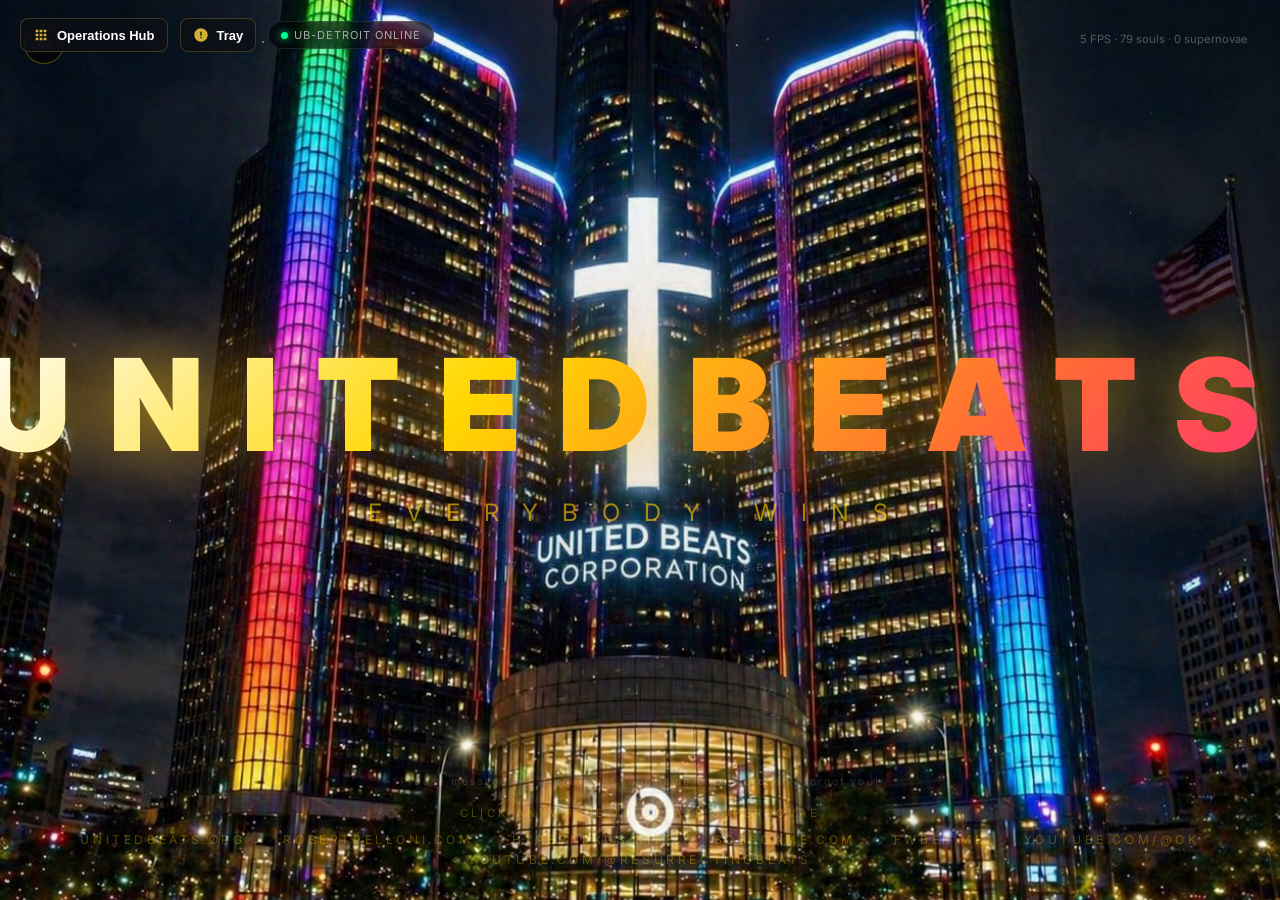
==== commit 3d777a11: "fix: Kourlos spelling, add Agathi (v1.3.1)" ====
--- a/index.html
+++ b/index.html
@@ -642,7 +642,7 @@
 
       <div class="hub-tabs">
         <button class="hub-tab-btn active" data-tab="physics">Physics</button>
-        <button class="hub-tab-btn" data-tab="souls">Souls (76)</button>
+        <button class="hub-tab-btn" data-tab="souls">Souls (79)</button>
         <button class="hub-tab-btn" data-tab="audio">Audio</button>
         <button class="hub-tab-btn" data-tab="ecosystem">Ecosystem</button>
         <button class="hub-tab-btn" data-tab="deploy">Deploy</button>
@@ -691,9 +691,9 @@
           </div>
         </div>
 
-        <!-- 63 Souls Tab -->
+        <!-- 79 Souls Tab -->
         <div class="hub-section" id="tab-souls">
-          <div class="tray-title">Detroit Souls Registry (63)</div>
+          <div class="tray-title">Detroit Souls Registry (79)</div>
           <input type="text" class="soul-search-box" id="soulSearchInput" placeholder="Filter soul names or pioneers..." />
           <div class="souls-grid" id="soulsGrid"></div>
         </div>
@@ -771,7 +771,7 @@
     <div class="hero">
       <h1 class="logo">UnitedBeats</h1>
       <p class="tagline">EVERYBODY WINS</p>
-      <p class="subtitle">78 souls · 1 universe</p>
+      <p class="subtitle">79 souls · 1 universe</p>
     </div>
 
     <div class="click-hint">CLICK ANYWHERE TO CREATE SUPERNOVAE</div>
@@ -823,8 +823,9 @@
 
       const names = [
         "Robert Pelloni",
-        "Harry Korlous",
-        "Lumbros Korlous",
+        "Harry Kourlos",
+        "Lumbros Kourlos",
+        "Agathi",
         "Phil",
         "Michael",
         "Mike",
